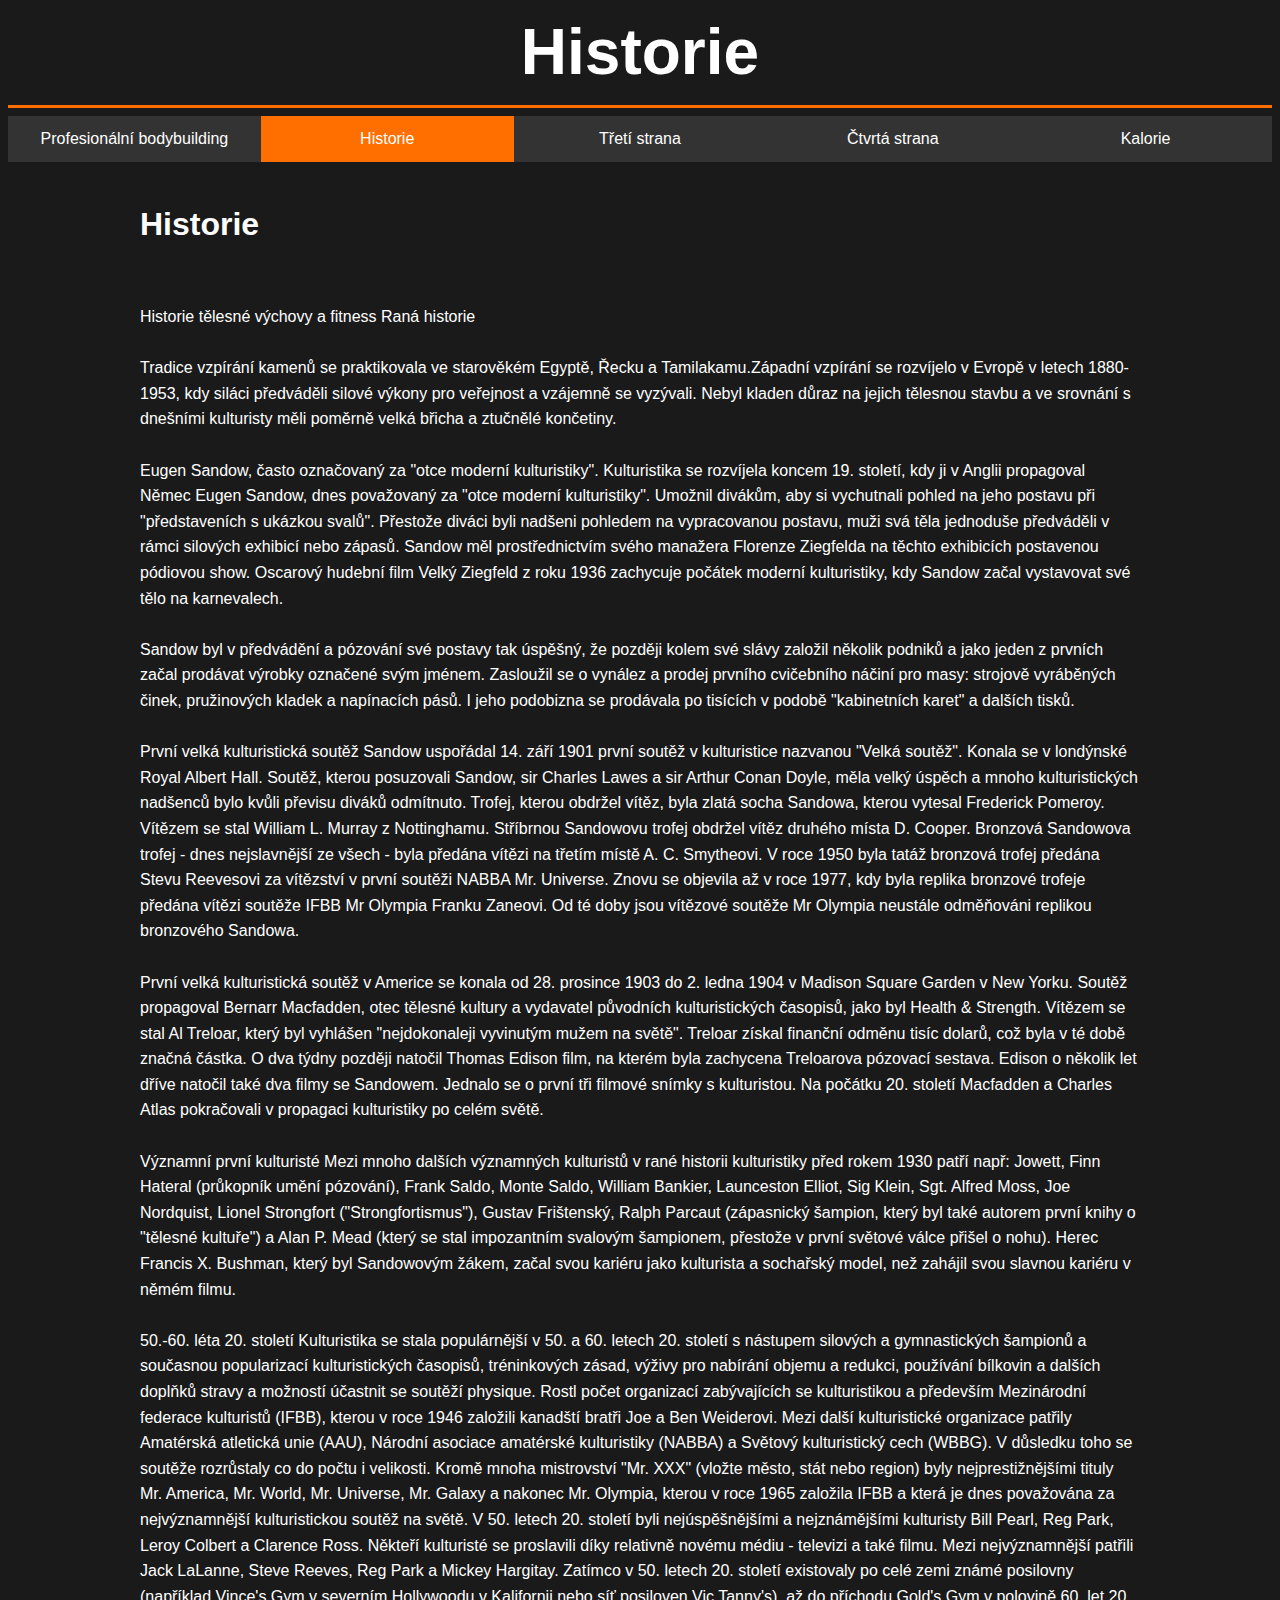
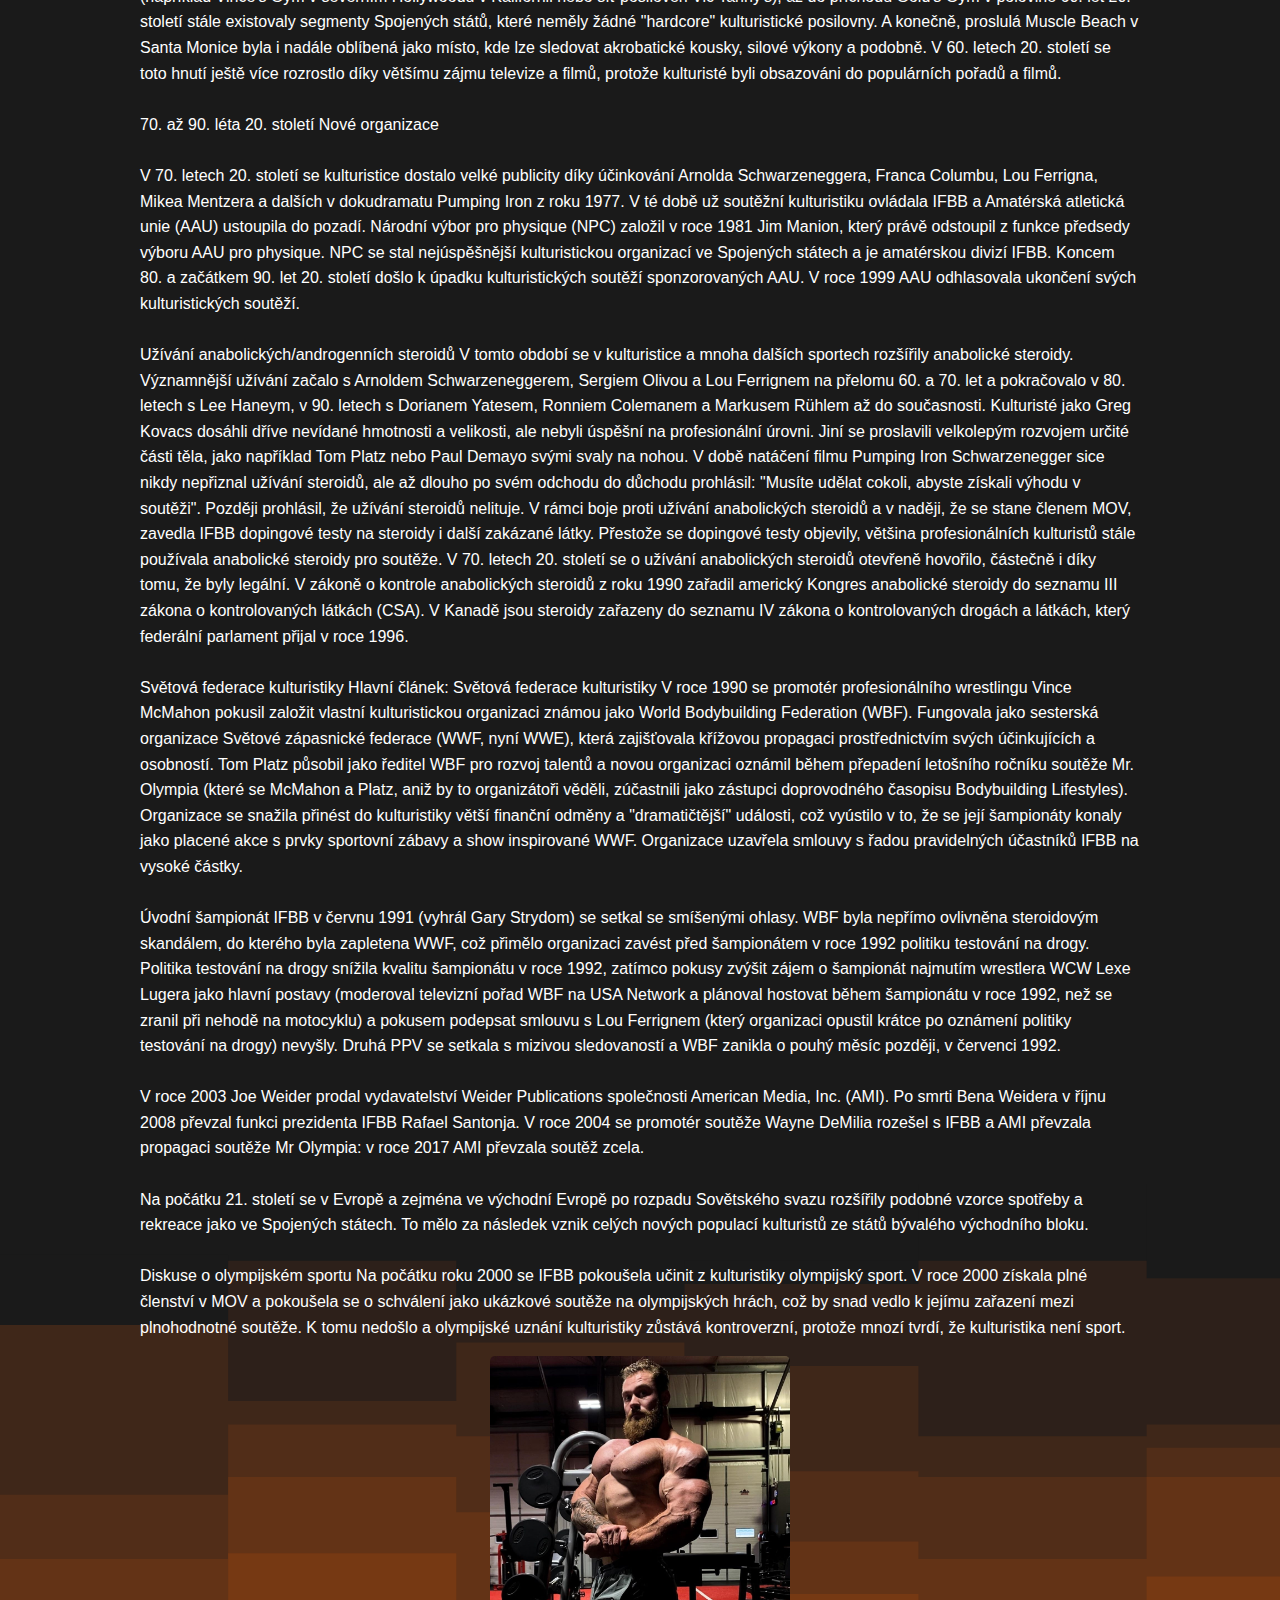
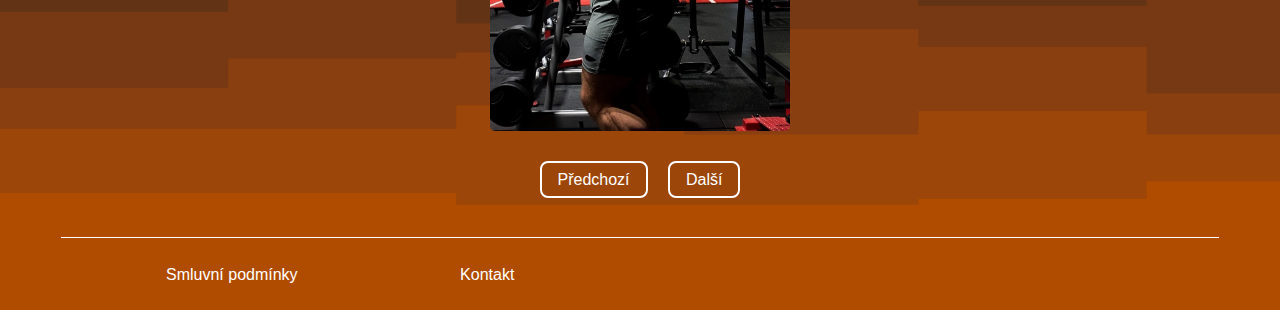
==== pROJEKT/2strana.html @ 356ba3b7 "init" ====
<!DOCTYPE html>
<html lang="en">
<head>
    <meta charset="UTF-8">
    <meta name="viewport" content="width=device-width, initial-scale=1.0">
    <meta http-equiv="X-UA-Compatible" content="ie=edge">
    <link rel="stylesheet" href="css1.css" type="text/css">
    <link rel="stylesheet" href="css.css" type="text/css">
    <link rel="icon" type="image/x-icon" href="logo.jpg">
    <title>Historie bodybuildingu</title>
</head>
<body class="body">
        <button onclick="topFunction()" id="myBtn" title="Go to top">↑</button>
    <p class="nadpis">Historie</p>
    <hr class="cara">
    <ul class="menuCS">
        <li><a href="hlavn_strana.html">Profesionální bodybuilding</a></li>
        <li><a class="active" href="2strana.html" >Historie</a></li>
        <li><a href="3strana.html" >Třetí strana</a></li>
        <li><a href="4strana.html" >Čtvrtá strana</a></li>
        <li><a href="5strana.html" >Kalorie</a></li>
    </ul>
    <div class="menu">
        <div class="text">
            <h1>Historie</h1>
        </div>
    </div>
<div class="text">
    
    Historie tělesné výchovy a fitness
    Raná historie
    <br><br>
    Tradice vzpírání kamenů se praktikovala ve starověkém Egyptě, Řecku a Tamilakamu.Západní vzpírání se rozvíjelo v Evropě v letech 1880-1953, kdy siláci předváděli silové výkony pro veřejnost a vzájemně se vyzývali. Nebyl kladen důraz na jejich tělesnou stavbu a ve srovnání s dnešními kulturisty měli poměrně velká břicha a ztučnělé končetiny.
    <br><br>
    Eugen Sandow, často označovaný za "otce moderní kulturistiky".
    Kulturistika se rozvíjela koncem 19. století, kdy ji v Anglii propagoval Němec Eugen Sandow, dnes považovaný za "otce moderní kulturistiky". Umožnil divákům, aby si vychutnali pohled na jeho postavu při "představeních s ukázkou svalů". Přestože diváci byli nadšeni pohledem na vypracovanou postavu, muži svá těla jednoduše předváděli v rámci silových exhibicí nebo zápasů. Sandow měl prostřednictvím svého manažera Florenze Ziegfelda na těchto exhibicích postavenou pódiovou show. Oscarový hudební film Velký Ziegfeld z roku 1936 zachycuje počátek moderní kulturistiky, kdy Sandow začal vystavovat své tělo na karnevalech.
    <br><br>
    Sandow byl v předvádění a pózování své postavy tak úspěšný, že později kolem své slávy založil několik podniků a jako jeden z prvních začal prodávat výrobky označené svým jménem. Zasloužil se o vynález a prodej prvního cvičebního náčiní pro masy: strojově vyráběných činek, pružinových kladek a napínacích pásů. I jeho podobizna se prodávala po tisících v podobě "kabinetních karet" a dalších tisků.
    <br><br>
    První velká kulturistická soutěž
    Sandow uspořádal 14. září 1901 první soutěž v kulturistice nazvanou "Velká soutěž". Konala se v londýnské Royal Albert Hall. Soutěž, kterou posuzovali Sandow, sir Charles Lawes a sir Arthur Conan Doyle, měla velký úspěch a mnoho kulturistických nadšenců bylo kvůli převisu diváků odmítnuto. Trofej, kterou obdržel vítěz, byla zlatá socha Sandowa, kterou vytesal Frederick Pomeroy. Vítězem se stal William L. Murray z Nottinghamu. Stříbrnou Sandowovu trofej obdržel vítěz druhého místa D. Cooper. Bronzová Sandowova trofej - dnes nejslavnější ze všech - byla předána vítězi na třetím místě A. C. Smytheovi. V roce 1950 byla tatáž bronzová trofej předána Stevu Reevesovi za vítězství v první soutěži NABBA Mr. Universe. Znovu se objevila až v roce 1977, kdy byla replika bronzové trofeje předána vítězi soutěže IFBB Mr Olympia Franku Zaneovi. Od té doby jsou vítězové soutěže Mr Olympia neustále odměňováni replikou bronzového Sandowa.
    <br><br>
    První velká kulturistická soutěž v Americe se konala od 28. prosince 1903 do 2. ledna 1904 v Madison Square Garden v New Yorku. Soutěž propagoval Bernarr Macfadden, otec tělesné kultury a vydavatel původních kulturistických časopisů, jako byl Health & Strength. Vítězem se stal Al Treloar, který byl vyhlášen "nejdokonaleji vyvinutým mužem na světě". Treloar získal finanční odměnu tisíc dolarů, což byla v té době značná částka. O dva týdny později natočil Thomas Edison film, na kterém byla zachycena Treloarova pózovací sestava. Edison o několik let dříve natočil také dva filmy se Sandowem. Jednalo se o první tři filmové snímky s kulturistou. Na počátku 20. století Macfadden a Charles Atlas pokračovali v propagaci kulturistiky po celém světě.
    <br><br>
    Významní první kulturisté
    Mezi mnoho dalších významných kulturistů v rané historii kulturistiky před rokem 1930 patří např: Jowett, Finn Hateral (průkopník umění pózování), Frank Saldo, Monte Saldo, William Bankier, Launceston Elliot, Sig Klein, Sgt. Alfred Moss, Joe Nordquist, Lionel Strongfort ("Strongfortismus"), Gustav Frištenský, Ralph Parcaut (zápasnický šampion, který byl také autorem první knihy o "tělesné kultuře") a Alan P. Mead (který se stal impozantním svalovým šampionem, přestože v první světové válce přišel o nohu). Herec Francis X. Bushman, který byl Sandowovým žákem, začal svou kariéru jako kulturista a sochařský model, než zahájil svou slavnou kariéru v němém filmu.
    <br><br>
    50.-60. léta 20. století
    Kulturistika se stala populárnější v 50. a 60. letech 20. století s nástupem silových a gymnastických šampionů a současnou popularizací kulturistických časopisů, tréninkových zásad, výživy pro nabírání objemu a redukci, používání bílkovin a dalších doplňků stravy a možností účastnit se soutěží physique. Rostl počet organizací zabývajících se kulturistikou a především Mezinárodní federace kulturistů (IFBB), kterou v roce 1946 založili kanadští bratři Joe a Ben Weiderovi. Mezi další kulturistické organizace patřily Amatérská atletická unie (AAU), Národní asociace amatérské kulturistiky (NABBA) a Světový kulturistický cech (WBBG). V důsledku toho se soutěže rozrůstaly co do počtu i velikosti. Kromě mnoha mistrovství "Mr. XXX" (vložte město, stát nebo region) byly nejprestižnějšími tituly Mr. America, Mr. World, Mr. Universe, Mr. Galaxy a nakonec Mr. Olympia, kterou v roce 1965 založila IFBB a která je dnes považována za nejvýznamnější kulturistickou soutěž na světě.
    V 50. letech 20. století byli nejúspěšnějšími a nejznámějšími kulturisty Bill Pearl, Reg Park, Leroy Colbert a Clarence Ross. Někteří kulturisté se proslavili díky relativně novému médiu - televizi a také filmu. Mezi nejvýznamnější patřili Jack LaLanne, Steve Reeves, Reg Park a Mickey Hargitay. Zatímco v 50. letech 20. století existovaly po celé zemi známé posilovny (například Vince's Gym v severním Hollywoodu v Kalifornii nebo síť posiloven Vic Tanny's), až do příchodu Gold's Gym v polovině 60. let 20. století stále existovaly segmenty Spojených států, které neměly žádné "hardcore" kulturistické posilovny. A konečně, proslulá Muscle Beach v Santa Monice byla i nadále oblíbená jako místo, kde lze sledovat akrobatické kousky, silové výkony a podobně. V 60. letech 20. století se toto hnutí ještě více rozrostlo díky většímu zájmu televize a filmů, protože kulturisté byli obsazováni do populárních pořadů a filmů.
    <br><br>
    70. až 90. léta 20. století
    Nové organizace
    <br><br>
    V 70. letech 20. století se kulturistice dostalo velké publicity díky účinkování Arnolda Schwarzeneggera, Franca Columbu, Lou Ferrigna, Mikea Mentzera a dalších v dokudramatu Pumping Iron z roku 1977. V té době už soutěžní kulturistiku ovládala IFBB a Amatérská atletická unie (AAU) ustoupila do pozadí. Národní výbor pro physique (NPC) založil v roce 1981 Jim Manion, který právě odstoupil z funkce předsedy výboru AAU pro physique. NPC se stal nejúspěšnější kulturistickou organizací ve Spojených státech a je amatérskou divizí IFBB. Koncem 80. a začátkem 90. let 20. století došlo k úpadku kulturistických soutěží sponzorovaných AAU. V roce 1999 AAU odhlasovala ukončení svých kulturistických soutěží.
    <br><br>
    Užívání anabolických/androgenních steroidů
    V tomto období se v kulturistice a mnoha dalších sportech rozšířily anabolické steroidy. Významnější užívání začalo s Arnoldem Schwarzeneggerem, Sergiem Olivou a Lou Ferrignem na přelomu 60. a 70. let a pokračovalo v 80. letech s Lee Haneym, v 90. letech s Dorianem Yatesem, Ronniem Colemanem a Markusem Rühlem až do současnosti. Kulturisté jako Greg Kovacs dosáhli dříve nevídané hmotnosti a velikosti, ale nebyli úspěšní na profesionální úrovni. Jiní se proslavili velkolepým rozvojem určité části těla, jako například Tom Platz nebo Paul Demayo svými svaly na nohou. V době natáčení filmu Pumping Iron Schwarzenegger sice nikdy nepřiznal užívání steroidů, ale až dlouho po svém odchodu do důchodu prohlásil: "Musíte udělat cokoli, abyste získali výhodu v soutěži". Později prohlásil, že užívání steroidů nelituje.
    V rámci boje proti užívání anabolických steroidů a v naději, že se stane členem MOV, zavedla IFBB dopingové testy na steroidy i další zakázané látky. Přestože se dopingové testy objevily, většina profesionálních kulturistů stále používala anabolické steroidy pro soutěže. V 70. letech 20. století se o užívání anabolických steroidů otevřeně hovořilo, částečně i díky tomu, že byly legální. V zákoně o kontrole anabolických steroidů z roku 1990 zařadil americký Kongres anabolické steroidy do seznamu III zákona o kontrolovaných látkách (CSA). V Kanadě jsou steroidy zařazeny do seznamu IV zákona o kontrolovaných drogách a látkách, který federální parlament přijal v roce 1996.
    <br><br>
    Světová federace kulturistiky
    Hlavní článek: Světová federace kulturistiky
    V roce 1990 se promotér profesionálního wrestlingu Vince McMahon pokusil založit vlastní kulturistickou organizaci známou jako World Bodybuilding Federation (WBF). Fungovala jako sesterská organizace Světové zápasnické federace (WWF, nyní WWE), která zajišťovala křížovou propagaci prostřednictvím svých účinkujících a osobností. Tom Platz působil jako ředitel WBF pro rozvoj talentů a novou organizaci oznámil během přepadení letošního ročníku soutěže Mr. Olympia (které se McMahon a Platz, aniž by to organizátoři věděli, zúčastnili jako zástupci doprovodného časopisu Bodybuilding Lifestyles). Organizace se snažila přinést do kulturistiky větší finanční odměny a "dramatičtější" události, což vyústilo v to, že se její šampionáty konaly jako placené akce s prvky sportovní zábavy a show inspirované WWF. Organizace uzavřela smlouvy s řadou pravidelných účastníků IFBB na vysoké částky.
    <br><br>
    Úvodní šampionát IFBB v červnu 1991 (vyhrál Gary Strydom) se setkal se smíšenými ohlasy. WBF byla nepřímo ovlivněna steroidovým skandálem, do kterého byla zapletena WWF, což přimělo organizaci zavést před šampionátem v roce 1992 politiku testování na drogy. Politika testování na drogy snížila kvalitu šampionátu v roce 1992, zatímco pokusy zvýšit zájem o šampionát najmutím wrestlera WCW Lexe Lugera jako hlavní postavy (moderoval televizní pořad WBF na USA Network a plánoval hostovat během šampionátu v roce 1992, než se zranil při nehodě na motocyklu) a pokusem podepsat smlouvu s Lou Ferrignem (který organizaci opustil krátce po oznámení politiky testování na drogy) nevyšly. Druhá PPV se setkala s mizivou sledovaností a WBF zanikla o pouhý měsíc později, v červenci 1992.
    <br><br>
    V roce 2003 Joe Weider prodal vydavatelství Weider Publications společnosti American Media, Inc. (AMI). Po smrti Bena Weidera v říjnu 2008 převzal funkci prezidenta IFBB Rafael Santonja. V roce 2004 se promotér soutěže Wayne DeMilia rozešel s IFBB a AMI převzala propagaci soutěže Mr Olympia: v roce 2017 AMI převzala soutěž zcela.
    <br><br>
    Na počátku 21. století se v Evropě a zejména ve východní Evropě po rozpadu Sovětského svazu rozšířily podobné vzorce spotřeby a rekreace jako ve Spojených státech. To mělo za následek vznik celých nových populací kulturistů ze států bývalého východního bloku.
    <br><br>
    Diskuse o olympijském sportu
    Na počátku roku 2000 se IFBB pokoušela učinit z kulturistiky olympijský sport. V roce 2000 získala plné členství v MOV a pokoušela se o schválení jako ukázkové soutěže na olympijských hrách, což by snad vedlo k jejímu zařazení mezi plnohodnotné soutěže. K tomu nedošlo a olympijské uznání kulturistiky zůstává kontroverzní, protože mnozí tvrdí, že kulturistika není sport.
</div>
<img id="myImg" src="cbum.jpg" style="width:100%;max-width:300px">
    
    <div id="myModal" class="modal">
        <span class="close">&times;</span>
        <div id="caption">Chris Bumstead</div>
        <img class="modal-content" id="myImg" src="cbum.jpg">
        
        
    </div>
    <script src="cbum.js"></script>
    <div class="PN">
        <a href="hlavn_strana.html">Předchozí</a>
        <a href="3strana.html">Další</a>
    </div>
    <hr class="caraZapati">
    <a class="SPHref" href="smluvni_podminky.html">Smluvní podmínky</a>
    <a class="SPHref" href="kontakt.html">Kontakt</a><br><br>
    <script src="project.js"></script>
    <script src="button.js"></script>
</body>
</html>
---- pROJEKT/css1.css ----
body {
  
  grid-template-columns: 1fr 1fr 1fr 1fr 1fr 1fr;
    font-family: Arial, sans-serif;
  }
  
  
  *::-webkit-scrollbar{
    width: 8px;
    scrollbar-width: thin;
    scrollbar-color:  rgb(161, 97, 0) rgb(161, 97, 0);
    margin-top: 2px;
    margin-bottom: 2px;
    background-color: #333;
  }
    
  *::-webkit-scrollbar-track
  {
    border-radius: 10px;
    background-color:  rgb(161, 97, 0);
    border: 9px solid rgb(77, 77, 77);
    margin-top: 2px;
    margin-bottom: 2px;
  }
    
  *::-webkit-scrollbar-track:hover{
    background-color: #ff6f00;
    margin-top: 2px;
    margin-bottom: 2px;
  }
    
  *::-webkit-scrollbar-thumb{
    border-radius: 10px;
    background-color:  rgb(161, 97, 0);
    margin-top: 2px;
    margin-bottom: 2px;
  }
    
  *::-webkit-scrollbar-thumb:hover{
    background-color: #ff6f00;
    margin-top: 2px;
    margin-bottom: 2px;
  }
    
  *::-webkit-scrollbar-thumb:active{
    background-color: #ffffff;
    margin-top: 2px;
    margin-bottom: 2px;
  }
    

    

  body {
    background-image: url(poly.svg) no-repeat;
    color: white;
  }

  ul.menuCS{
    margin-top: 0px;
    margin-bottom: 0px;
    position: sticky;
    top: 3px;
  }

  h1, h2, h3, h4, h5, h6 {
    
    color: #fff;
  }
  

  a {
    color: #fff;
    text-decoration: none;
  }
  
  a:hover {
    color: #ff6f00;
    
  }
  
  ul {
    list-style-type: none;
    margin: 0;
    padding: 0;
    overflow: hidden;
    background-color: #333;
    height: 10%;
  }

  nav{
    justify-content: center;
    align-items: center;
  }
  
  li {
    float: left;
    width: 20%;
    
  }
  
  li a {
    display: block;
    color: #fff;
    text-align: center;
    padding: 14px 16px;
    text-decoration: none;
    
  }
  
  li a.active {
    background-color: #ff6f00;
    color: white;
  }
  
  li a:hover:not(.active) {
    background-color: #555;
  }
  
 
  .nadpis {
    font-size: 4rem;
    font-weight: bold;
    text-align: center;
    margin: 15px 15px 15px 15px;
  }
  
  .caraRes{
    border: none;
    border-top: 3px solid #ff6f00;
    margin-top: 1rem;
  }

  .cara {
    border: none;
    border-top: 3px solid #ff6f00;
    margin-top: 1rem;
    position: sticky;
    top: 0px;
  }


  .caraZapati
  {
    border: none;
    padding: 10px;
    margin-top: 3rem;
    width: 90%;
    border-top: 1px solid #fff;
  }
  
  .text {
    max-width: 1000px;
    margin: auto;
    padding: 1rem;
    line-height: 1.6;
  }
  
  
  img {
    display: block;
    margin: auto;
    max-width: 100%;
    cursor: pointer;
    width: 200px;
  }
  
  
  .PN {
    text-align: center;
    margin-top: 2.5rem;
  }
  
  .PN a {
    color: #fff;
    text-align: center;
    padding: 0.5rem 1rem;
    border: 2px solid #fff;
    margin: 0.5rem;
    border-radius: 0.5rem;
  }
  
  .PN a:hover {
    background-color: #ff6f00;
    border-color: #ff6f00;
  }

  

.SP{
  text-align: right;
  margin: 20px 20px 20px 20px ;
}

.SPHref{
  margin-left: 12.5%;
  margin-top: 20px;
  margin-bottom: 30px;
  

}

.SPHref:hover{
  color: #333;
  padding: 5px;
  background: white;
  border-radius: 5px;
}

.mapa{
  border-radius: 7px ;
  background-color: #fff;
  margin-top: 30px;
  width: 85%;
  height: 50%;
  max-height: 800px;
  min-height: 500px;
}

.divMapa{
  
  text-align: center;
}

.kontakty{
  margin-left: 7.5%;
}
.profil{
  margin-left: 0%;
  margin-top: 0px;
  width: 20%;
  height: auto;
  max-width: 100px;
  margin-bottom: 10px;
  border-radius: 50%;
}


p {
  margin: 0;
  padding: 0;
  font-size: 1.2rem;
}

input[type="text"] {
  width: 20%;
  padding: 0.5rem;
  margin-bottom: 1rem;
  border: 1px solid #ccc;
  border-radius: 0.25rem;
  box-sizing: border-box;
}

button {
  background-color: #ff6f00;
  color: white;
  border: none;
  padding: 0.5rem 1rem;
  border-radius: 0.25rem;
  cursor: pointer;
}

button:hover {
  background-color: #ff5c00;
}

.arrowDiv{
  margin-left: 25px;
}

.calorieTab{width: 30%;
border: 2px;
border-color: solid white;

}

td{border: solid white 1px; }


@media screen and (max-width: 900px)
{
ul.menuCS li.right,

ul.menuCS li {
  float: none;
}

ul.menuCS{
  position: static;
}

li{
  width: 100%;
}

.nadpis{
  max-width: 100%;
  font-size: 200%;
  text-align: center;
  margin: 5px 5px 5px 5px;
  padding-top: 10px;
}

.cara{
  position: static;
}

.caraRes

.text{
  width: auto; 
  text-align: justify;
}

.mapa{
  width: 90%; 
  align-content: center; 
  margin: 5px 5px 5px 5; 
  height: 300px; 
  margin-top:5px; 
  margin-left: 5px; 
  margin-bottom: 5px; 
  padding-right: 5px; 
  max-width: 900; 
  max-height: 40%;
}

.profil{
  min-width: 50px; 
  height: auto;
}

input[type="text"]{
  width: 80%;
}

.calorieTab{
  width: 50%;
}

}


.body{background-image: url(poly.svg) ;
 background-repeat: no-repeat; 
 background-size: cover;}

  .arrow {
      
  border: solid #ff6f00;
  border-width: 0 3px 3px 0;
  display: inline-block;
  padding: 3px;}
  
  .left {
    transform: rotate(135deg);
    -webkit-transform: rotate(135deg);}

#myBtn {
  display: none;
  position: fixed;
  bottom: 20px;
  right: 30px;
  z-index: 99;
  font-size: 20px;
  border: none;
  outline: none;
  background-color: solid #ff6f00;
  color: white;
  cursor: pointer;
  padding: 15px;
  border-radius: 8px;
}

#myBtn:hover {
  background-color: #555;
}
---- pROJEKT/css.css ----
#myImg {
    
    border-radius: 5px;
    cursor: pointer;
    transition: 0.3s;
  }
  
  #myImg:hover {opacity: 0.7;}
  

  .modal {
    display: none;
    position: fixed; 
    padding-top: 100px; 
    left: 0;
    top: 0;
    width: 100%; 
    height: 100%; 
    overflow: auto; 
    background-color: rgb(0,0,0); 
    background-color: rgba(0,0,0,0.9); 
    max-height: 90%;
  }
  
  
  .modal-content {
    margin: auto;
    display: block;
    width: 80%;
    max-width: 700px;
    max-height: 90%;
  }
  
  
  #caption {
    margin: auto;
    display: block;
    width: 80%;
    max-width: 700px;
    text-align: center;
    color: #ccc;
    padding: 10px 0;
    height: 150px;
  }
  

  .modal-content, #caption {
    animation-name: zoom;
    animation-duration: 0.6s;
  }
  
  @keyframes zoom {
    from {transform:scale(0)}
    to {transform:scale(1)}
  }
  

  .close {
    position: absolute;
    top: 15px;
    right: 35px;
    color: #f1f1f1;
    font-size: 40px;
    font-weight: bold;
    transition: 0.3s;
  }
  
  .close:hover,
  .close:focus {
    color: #bbb;
    text-decoration: none;
    cursor: pointer;
  }
  

  @media only screen and (max-width: 700px){
    .modal-content {
      width: 100%;
    }
  }
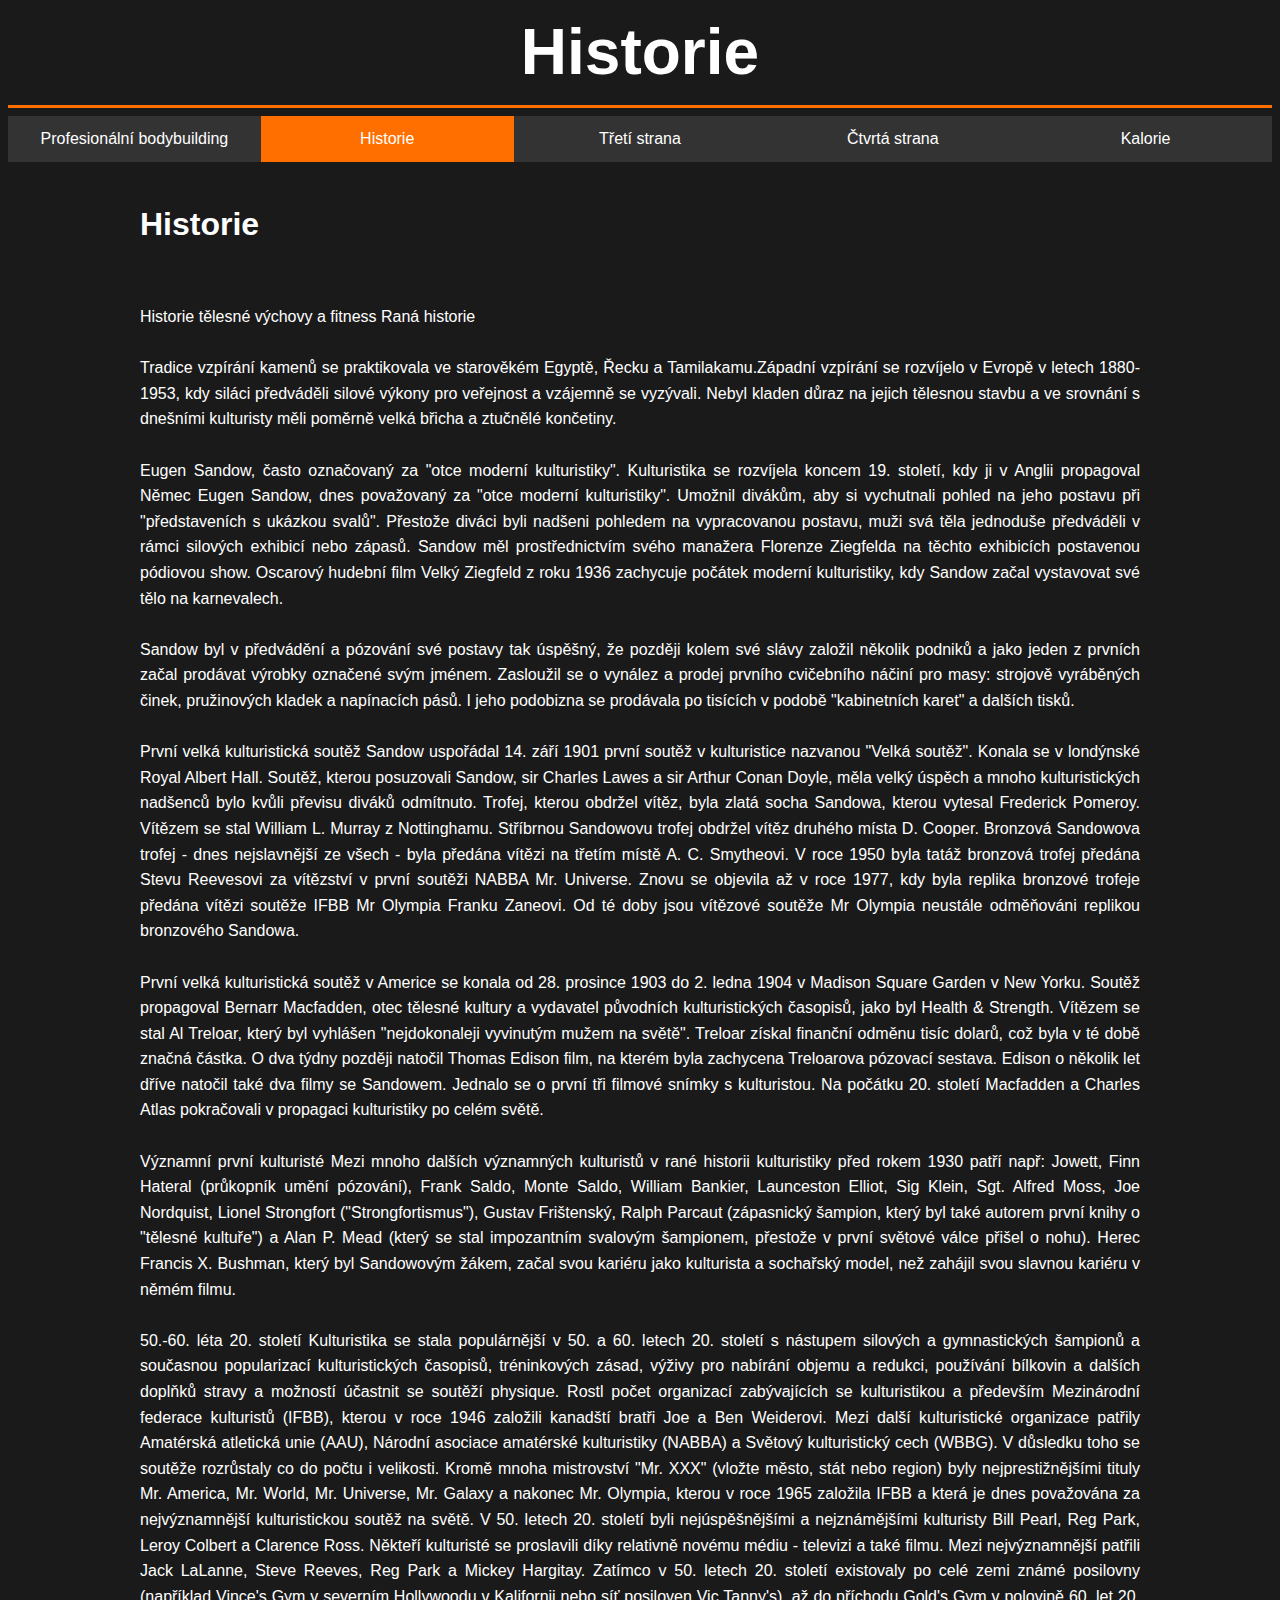
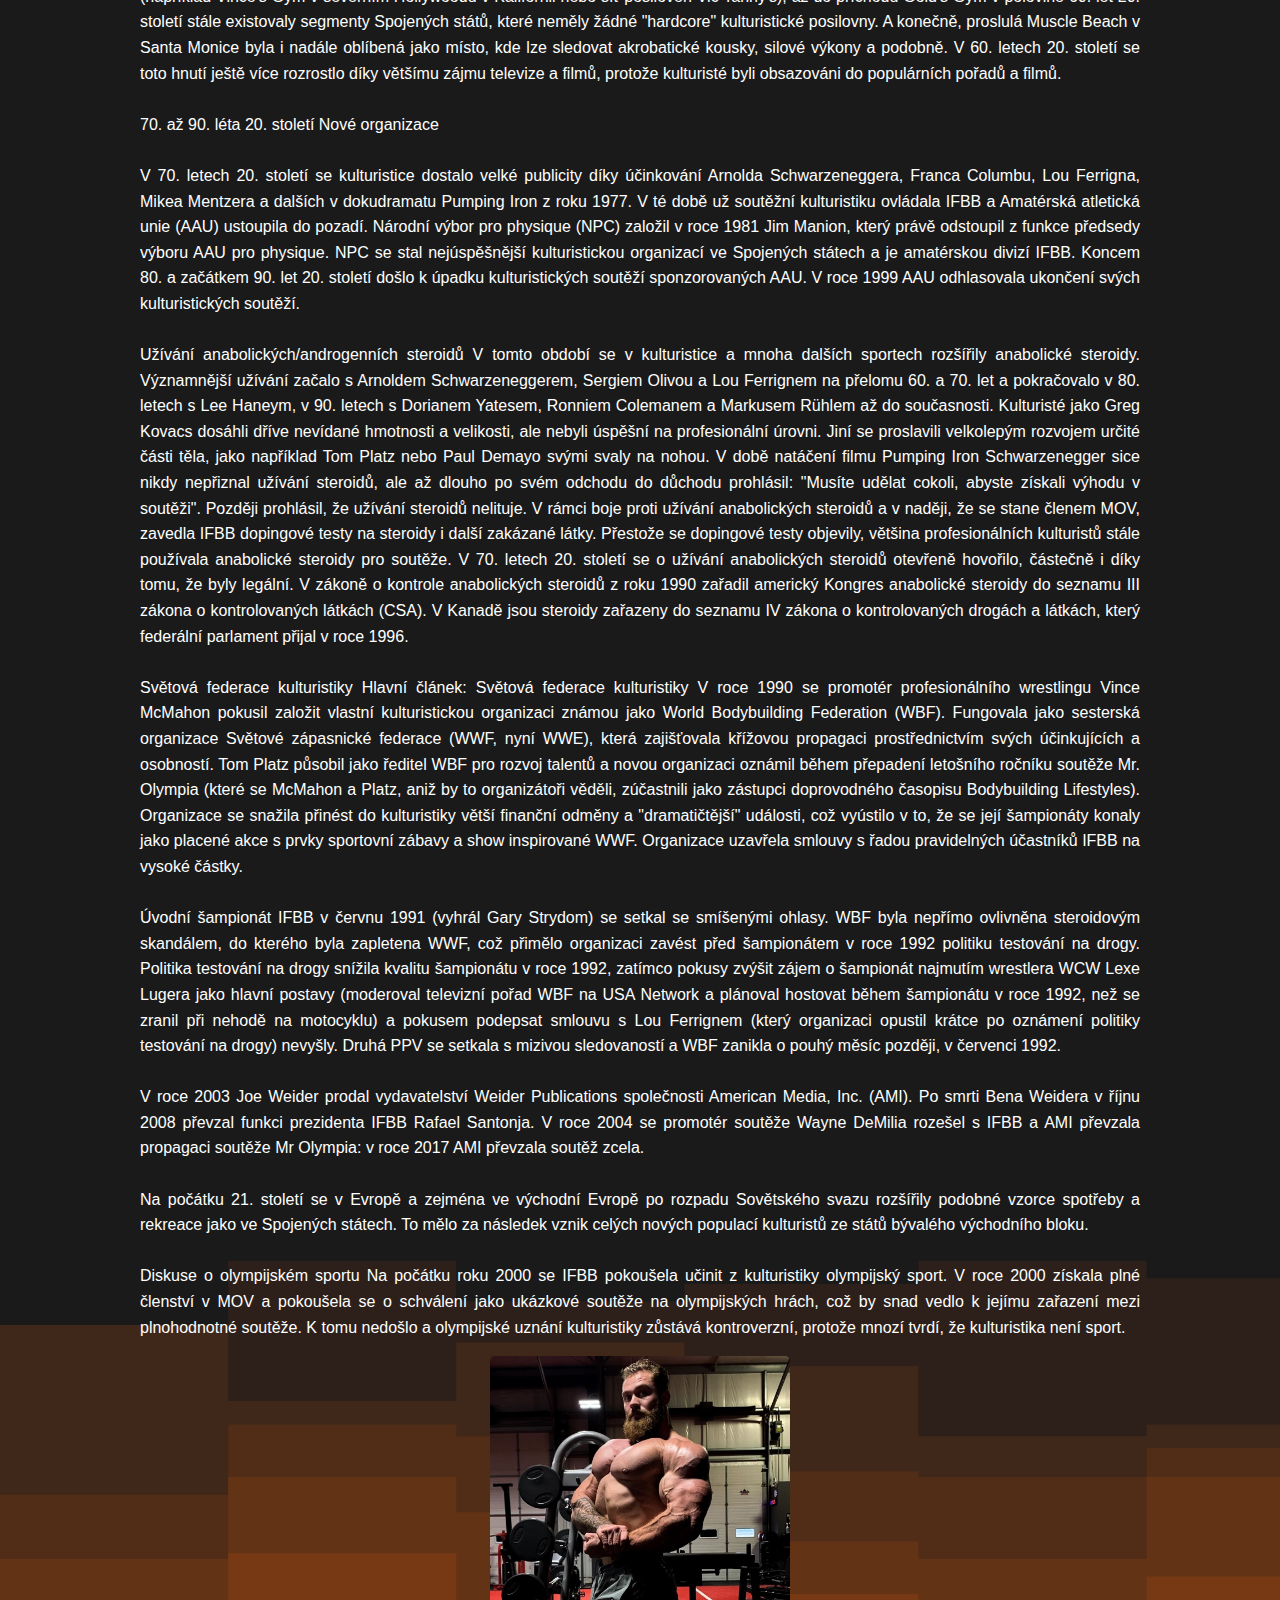
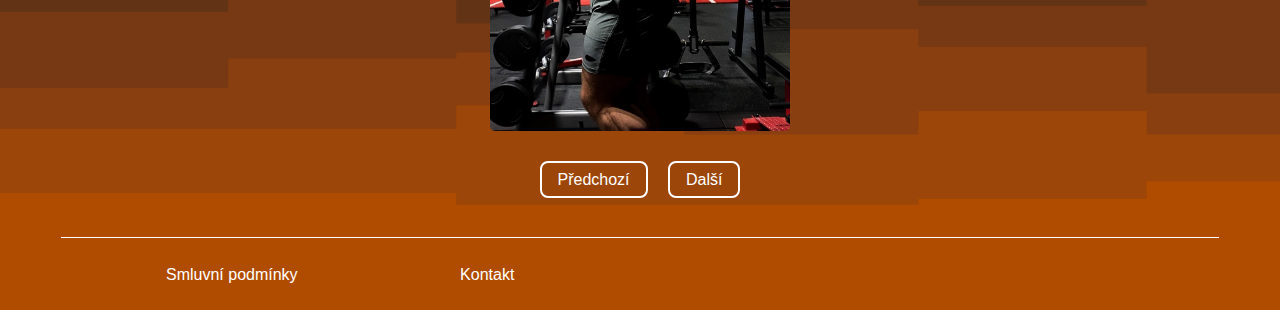
==== commit 3584e139: "úprava kódu" ====
--- a/pROJEKT/2strana.html
+++ b/pROJEKT/2strana.html
@@ -1,94 +1,220 @@
 <!DOCTYPE html>
 <html lang="en">
-<head>
-    <meta charset="UTF-8">
-    <meta name="viewport" content="width=device-width, initial-scale=1.0">
-    <meta http-equiv="X-UA-Compatible" content="ie=edge">
-    <link rel="stylesheet" href="css1.css" type="text/css">
-    <link rel="stylesheet" href="css.css" type="text/css">
-    <link rel="icon" type="image/x-icon" href="logo.jpg">
+  <head>
+    <meta charset="UTF-8" />
+    <meta name="viewport" content="width=device-width, initial-scale=1.0" />
+    <meta http-equiv="X-UA-Compatible" content="ie=edge" />
+    <link rel="stylesheet" href="css1.css" type="text/css" />
+    <link rel="stylesheet" href="css.css" type="text/css" />
+    <link rel="icon" type="image/x-icon" href="logo.jpg" />
     <title>Historie bodybuildingu</title>
-</head>
-<body class="body">
-        <button onclick="topFunction()" id="myBtn" title="Go to top">↑</button>
+  </head>
+  <body class="body">
+    <button onclick="topFunction()" id="myBtn" title="Go to top">↑</button>
     <p class="nadpis">Historie</p>
-    <hr class="cara">
+    <hr class="cara" />
     <ul class="menuCS">
-        <li><a href="hlavn_strana.html">Profesionální bodybuilding</a></li>
-        <li><a class="active" href="2strana.html" >Historie</a></li>
-        <li><a href="3strana.html" >Třetí strana</a></li>
-        <li><a href="4strana.html" >Čtvrtá strana</a></li>
-        <li><a href="5strana.html" >Kalorie</a></li>
+      <li><a href="hlavn_strana.html">Profesionální bodybuilding</a></li>
+      <li><a class="active" href="2strana.html">Historie</a></li>
+      <li><a href="3strana.html">Třetí strana</a></li>
+      <li><a href="4strana.html">Čtvrtá strana</a></li>
+      <li><a href="5strana.html">Kalorie</a></li>
     </ul>
     <div class="menu">
-        <div class="text">
-            <h1>Historie</h1>
-        </div>
-    </div>
-<div class="text">
-    
-    Historie tělesné výchovy a fitness
-    Raná historie
-    <br><br>
-    Tradice vzpírání kamenů se praktikovala ve starověkém Egyptě, Řecku a Tamilakamu.Západní vzpírání se rozvíjelo v Evropě v letech 1880-1953, kdy siláci předváděli silové výkony pro veřejnost a vzájemně se vyzývali. Nebyl kladen důraz na jejich tělesnou stavbu a ve srovnání s dnešními kulturisty měli poměrně velká břicha a ztučnělé končetiny.
-    <br><br>
-    Eugen Sandow, často označovaný za "otce moderní kulturistiky".
-    Kulturistika se rozvíjela koncem 19. století, kdy ji v Anglii propagoval Němec Eugen Sandow, dnes považovaný za "otce moderní kulturistiky". Umožnil divákům, aby si vychutnali pohled na jeho postavu při "představeních s ukázkou svalů". Přestože diváci byli nadšeni pohledem na vypracovanou postavu, muži svá těla jednoduše předváděli v rámci silových exhibicí nebo zápasů. Sandow měl prostřednictvím svého manažera Florenze Ziegfelda na těchto exhibicích postavenou pódiovou show. Oscarový hudební film Velký Ziegfeld z roku 1936 zachycuje počátek moderní kulturistiky, kdy Sandow začal vystavovat své tělo na karnevalech.
-    <br><br>
-    Sandow byl v předvádění a pózování své postavy tak úspěšný, že později kolem své slávy založil několik podniků a jako jeden z prvních začal prodávat výrobky označené svým jménem. Zasloužil se o vynález a prodej prvního cvičebního náčiní pro masy: strojově vyráběných činek, pružinových kladek a napínacích pásů. I jeho podobizna se prodávala po tisících v podobě "kabinetních karet" a dalších tisků.
-    <br><br>
-    První velká kulturistická soutěž
-    Sandow uspořádal 14. září 1901 první soutěž v kulturistice nazvanou "Velká soutěž". Konala se v londýnské Royal Albert Hall. Soutěž, kterou posuzovali Sandow, sir Charles Lawes a sir Arthur Conan Doyle, měla velký úspěch a mnoho kulturistických nadšenců bylo kvůli převisu diváků odmítnuto. Trofej, kterou obdržel vítěz, byla zlatá socha Sandowa, kterou vytesal Frederick Pomeroy. Vítězem se stal William L. Murray z Nottinghamu. Stříbrnou Sandowovu trofej obdržel vítěz druhého místa D. Cooper. Bronzová Sandowova trofej - dnes nejslavnější ze všech - byla předána vítězi na třetím místě A. C. Smytheovi. V roce 1950 byla tatáž bronzová trofej předána Stevu Reevesovi za vítězství v první soutěži NABBA Mr. Universe. Znovu se objevila až v roce 1977, kdy byla replika bronzové trofeje předána vítězi soutěže IFBB Mr Olympia Franku Zaneovi. Od té doby jsou vítězové soutěže Mr Olympia neustále odměňováni replikou bronzového Sandowa.
-    <br><br>
-    První velká kulturistická soutěž v Americe se konala od 28. prosince 1903 do 2. ledna 1904 v Madison Square Garden v New Yorku. Soutěž propagoval Bernarr Macfadden, otec tělesné kultury a vydavatel původních kulturistických časopisů, jako byl Health & Strength. Vítězem se stal Al Treloar, který byl vyhlášen "nejdokonaleji vyvinutým mužem na světě". Treloar získal finanční odměnu tisíc dolarů, což byla v té době značná částka. O dva týdny později natočil Thomas Edison film, na kterém byla zachycena Treloarova pózovací sestava. Edison o několik let dříve natočil také dva filmy se Sandowem. Jednalo se o první tři filmové snímky s kulturistou. Na počátku 20. století Macfadden a Charles Atlas pokračovali v propagaci kulturistiky po celém světě.
-    <br><br>
-    Významní první kulturisté
-    Mezi mnoho dalších významných kulturistů v rané historii kulturistiky před rokem 1930 patří např: Jowett, Finn Hateral (průkopník umění pózování), Frank Saldo, Monte Saldo, William Bankier, Launceston Elliot, Sig Klein, Sgt. Alfred Moss, Joe Nordquist, Lionel Strongfort ("Strongfortismus"), Gustav Frištenský, Ralph Parcaut (zápasnický šampion, který byl také autorem první knihy o "tělesné kultuře") a Alan P. Mead (který se stal impozantním svalovým šampionem, přestože v první světové válce přišel o nohu). Herec Francis X. Bushman, který byl Sandowovým žákem, začal svou kariéru jako kulturista a sochařský model, než zahájil svou slavnou kariéru v němém filmu.
-    <br><br>
-    50.-60. léta 20. století
-    Kulturistika se stala populárnější v 50. a 60. letech 20. století s nástupem silových a gymnastických šampionů a současnou popularizací kulturistických časopisů, tréninkových zásad, výživy pro nabírání objemu a redukci, používání bílkovin a dalších doplňků stravy a možností účastnit se soutěží physique. Rostl počet organizací zabývajících se kulturistikou a především Mezinárodní federace kulturistů (IFBB), kterou v roce 1946 založili kanadští bratři Joe a Ben Weiderovi. Mezi další kulturistické organizace patřily Amatérská atletická unie (AAU), Národní asociace amatérské kulturistiky (NABBA) a Světový kulturistický cech (WBBG). V důsledku toho se soutěže rozrůstaly co do počtu i velikosti. Kromě mnoha mistrovství "Mr. XXX" (vložte město, stát nebo region) byly nejprestižnějšími tituly Mr. America, Mr. World, Mr. Universe, Mr. Galaxy a nakonec Mr. Olympia, kterou v roce 1965 založila IFBB a která je dnes považována za nejvýznamnější kulturistickou soutěž na světě.
-    V 50. letech 20. století byli nejúspěšnějšími a nejznámějšími kulturisty Bill Pearl, Reg Park, Leroy Colbert a Clarence Ross. Někteří kulturisté se proslavili díky relativně novému médiu - televizi a také filmu. Mezi nejvýznamnější patřili Jack LaLanne, Steve Reeves, Reg Park a Mickey Hargitay. Zatímco v 50. letech 20. století existovaly po celé zemi známé posilovny (například Vince's Gym v severním Hollywoodu v Kalifornii nebo síť posiloven Vic Tanny's), až do příchodu Gold's Gym v polovině 60. let 20. století stále existovaly segmenty Spojených států, které neměly žádné "hardcore" kulturistické posilovny. A konečně, proslulá Muscle Beach v Santa Monice byla i nadále oblíbená jako místo, kde lze sledovat akrobatické kousky, silové výkony a podobně. V 60. letech 20. století se toto hnutí ještě více rozrostlo díky většímu zájmu televize a filmů, protože kulturisté byli obsazováni do populárních pořadů a filmů.
-    <br><br>
-    70. až 90. léta 20. století
-    Nové organizace
-    <br><br>
-    V 70. letech 20. století se kulturistice dostalo velké publicity díky účinkování Arnolda Schwarzeneggera, Franca Columbu, Lou Ferrigna, Mikea Mentzera a dalších v dokudramatu Pumping Iron z roku 1977. V té době už soutěžní kulturistiku ovládala IFBB a Amatérská atletická unie (AAU) ustoupila do pozadí. Národní výbor pro physique (NPC) založil v roce 1981 Jim Manion, který právě odstoupil z funkce předsedy výboru AAU pro physique. NPC se stal nejúspěšnější kulturistickou organizací ve Spojených státech a je amatérskou divizí IFBB. Koncem 80. a začátkem 90. let 20. století došlo k úpadku kulturistických soutěží sponzorovaných AAU. V roce 1999 AAU odhlasovala ukončení svých kulturistických soutěží.
-    <br><br>
-    Užívání anabolických/androgenních steroidů
-    V tomto období se v kulturistice a mnoha dalších sportech rozšířily anabolické steroidy. Významnější užívání začalo s Arnoldem Schwarzeneggerem, Sergiem Olivou a Lou Ferrignem na přelomu 60. a 70. let a pokračovalo v 80. letech s Lee Haneym, v 90. letech s Dorianem Yatesem, Ronniem Colemanem a Markusem Rühlem až do současnosti. Kulturisté jako Greg Kovacs dosáhli dříve nevídané hmotnosti a velikosti, ale nebyli úspěšní na profesionální úrovni. Jiní se proslavili velkolepým rozvojem určité části těla, jako například Tom Platz nebo Paul Demayo svými svaly na nohou. V době natáčení filmu Pumping Iron Schwarzenegger sice nikdy nepřiznal užívání steroidů, ale až dlouho po svém odchodu do důchodu prohlásil: "Musíte udělat cokoli, abyste získali výhodu v soutěži". Později prohlásil, že užívání steroidů nelituje.
-    V rámci boje proti užívání anabolických steroidů a v naději, že se stane členem MOV, zavedla IFBB dopingové testy na steroidy i další zakázané látky. Přestože se dopingové testy objevily, většina profesionálních kulturistů stále používala anabolické steroidy pro soutěže. V 70. letech 20. století se o užívání anabolických steroidů otevřeně hovořilo, částečně i díky tomu, že byly legální. V zákoně o kontrole anabolických steroidů z roku 1990 zařadil americký Kongres anabolické steroidy do seznamu III zákona o kontrolovaných látkách (CSA). V Kanadě jsou steroidy zařazeny do seznamu IV zákona o kontrolovaných drogách a látkách, který federální parlament přijal v roce 1996.
-    <br><br>
-    Světová federace kulturistiky
-    Hlavní článek: Světová federace kulturistiky
-    V roce 1990 se promotér profesionálního wrestlingu Vince McMahon pokusil založit vlastní kulturistickou organizaci známou jako World Bodybuilding Federation (WBF). Fungovala jako sesterská organizace Světové zápasnické federace (WWF, nyní WWE), která zajišťovala křížovou propagaci prostřednictvím svých účinkujících a osobností. Tom Platz působil jako ředitel WBF pro rozvoj talentů a novou organizaci oznámil během přepadení letošního ročníku soutěže Mr. Olympia (které se McMahon a Platz, aniž by to organizátoři věděli, zúčastnili jako zástupci doprovodného časopisu Bodybuilding Lifestyles). Organizace se snažila přinést do kulturistiky větší finanční odměny a "dramatičtější" události, což vyústilo v to, že se její šampionáty konaly jako placené akce s prvky sportovní zábavy a show inspirované WWF. Organizace uzavřela smlouvy s řadou pravidelných účastníků IFBB na vysoké částky.
-    <br><br>
-    Úvodní šampionát IFBB v červnu 1991 (vyhrál Gary Strydom) se setkal se smíšenými ohlasy. WBF byla nepřímo ovlivněna steroidovým skandálem, do kterého byla zapletena WWF, což přimělo organizaci zavést před šampionátem v roce 1992 politiku testování na drogy. Politika testování na drogy snížila kvalitu šampionátu v roce 1992, zatímco pokusy zvýšit zájem o šampionát najmutím wrestlera WCW Lexe Lugera jako hlavní postavy (moderoval televizní pořad WBF na USA Network a plánoval hostovat během šampionátu v roce 1992, než se zranil při nehodě na motocyklu) a pokusem podepsat smlouvu s Lou Ferrignem (který organizaci opustil krátce po oznámení politiky testování na drogy) nevyšly. Druhá PPV se setkala s mizivou sledovaností a WBF zanikla o pouhý měsíc později, v červenci 1992.
-    <br><br>
-    V roce 2003 Joe Weider prodal vydavatelství Weider Publications společnosti American Media, Inc. (AMI). Po smrti Bena Weidera v říjnu 2008 převzal funkci prezidenta IFBB Rafael Santonja. V roce 2004 se promotér soutěže Wayne DeMilia rozešel s IFBB a AMI převzala propagaci soutěže Mr Olympia: v roce 2017 AMI převzala soutěž zcela.
-    <br><br>
-    Na počátku 21. století se v Evropě a zejména ve východní Evropě po rozpadu Sovětského svazu rozšířily podobné vzorce spotřeby a rekreace jako ve Spojených státech. To mělo za následek vznik celých nových populací kulturistů ze států bývalého východního bloku.
-    <br><br>
-    Diskuse o olympijském sportu
-    Na počátku roku 2000 se IFBB pokoušela učinit z kulturistiky olympijský sport. V roce 2000 získala plné členství v MOV a pokoušela se o schválení jako ukázkové soutěže na olympijských hrách, což by snad vedlo k jejímu zařazení mezi plnohodnotné soutěže. K tomu nedošlo a olympijské uznání kulturistiky zůstává kontroverzní, protože mnozí tvrdí, že kulturistika není sport.
-</div>
-<img id="myImg" src="cbum.jpg" style="width:100%;max-width:300px">
-    
+      <div class="text">
+        <h1>Historie</h1>
+      </div>
+    </div>
+    <div class="text">
+      Historie tělesné výchovy a fitness Raná historie
+      <br /><br />
+      Tradice vzpírání kamenů se praktikovala ve starověkém Egyptě, Řecku a
+      Tamilakamu.Západní vzpírání se rozvíjelo v Evropě v letech 1880-1953, kdy
+      siláci předváděli silové výkony pro veřejnost a vzájemně se vyzývali.
+      Nebyl kladen důraz na jejich tělesnou stavbu a ve srovnání s dnešními
+      kulturisty měli poměrně velká břicha a ztučnělé končetiny.
+      <br /><br />
+      Eugen Sandow, často označovaný za "otce moderní kulturistiky".
+      Kulturistika se rozvíjela koncem 19. století, kdy ji v Anglii propagoval
+      Němec Eugen Sandow, dnes považovaný za "otce moderní kulturistiky".
+      Umožnil divákům, aby si vychutnali pohled na jeho postavu při
+      "představeních s ukázkou svalů". Přestože diváci byli nadšeni pohledem na
+      vypracovanou postavu, muži svá těla jednoduše předváděli v rámci silových
+      exhibicí nebo zápasů. Sandow měl prostřednictvím svého manažera Florenze
+      Ziegfelda na těchto exhibicích postavenou pódiovou show. Oscarový hudební
+      film Velký Ziegfeld z roku 1936 zachycuje počátek moderní kulturistiky,
+      kdy Sandow začal vystavovat své tělo na karnevalech.
+      <br /><br />
+      Sandow byl v předvádění a pózování své postavy tak úspěšný, že později
+      kolem své slávy založil několik podniků a jako jeden z prvních začal
+      prodávat výrobky označené svým jménem. Zasloužil se o vynález a prodej
+      prvního cvičebního náčiní pro masy: strojově vyráběných činek, pružinových
+      kladek a napínacích pásů. I jeho podobizna se prodávala po tisících v
+      podobě "kabinetních karet" a dalších tisků.
+      <br /><br />
+      První velká kulturistická soutěž Sandow uspořádal 14. září 1901 první
+      soutěž v kulturistice nazvanou "Velká soutěž". Konala se v londýnské Royal
+      Albert Hall. Soutěž, kterou posuzovali Sandow, sir Charles Lawes a sir
+      Arthur Conan Doyle, měla velký úspěch a mnoho kulturistických nadšenců
+      bylo kvůli převisu diváků odmítnuto. Trofej, kterou obdržel vítěz, byla
+      zlatá socha Sandowa, kterou vytesal Frederick Pomeroy. Vítězem se stal
+      William L. Murray z Nottinghamu. Stříbrnou Sandowovu trofej obdržel vítěz
+      druhého místa D. Cooper. Bronzová Sandowova trofej - dnes nejslavnější ze
+      všech - byla předána vítězi na třetím místě A. C. Smytheovi. V roce 1950
+      byla tatáž bronzová trofej předána Stevu Reevesovi za vítězství v první
+      soutěži NABBA Mr. Universe. Znovu se objevila až v roce 1977, kdy byla
+      replika bronzové trofeje předána vítězi soutěže IFBB Mr Olympia Franku
+      Zaneovi. Od té doby jsou vítězové soutěže Mr Olympia neustále odměňováni
+      replikou bronzového Sandowa.
+      <br /><br />
+      První velká kulturistická soutěž v Americe se konala od 28. prosince 1903
+      do 2. ledna 1904 v Madison Square Garden v New Yorku. Soutěž propagoval
+      Bernarr Macfadden, otec tělesné kultury a vydavatel původních
+      kulturistických časopisů, jako byl Health & Strength. Vítězem se stal Al
+      Treloar, který byl vyhlášen "nejdokonaleji vyvinutým mužem na světě".
+      Treloar získal finanční odměnu tisíc dolarů, což byla v té době značná
+      částka. O dva týdny později natočil Thomas Edison film, na kterém byla
+      zachycena Treloarova pózovací sestava. Edison o několik let dříve natočil
+      také dva filmy se Sandowem. Jednalo se o první tři filmové snímky s
+      kulturistou. Na počátku 20. století Macfadden a Charles Atlas pokračovali
+      v propagaci kulturistiky po celém světě.
+      <br /><br />
+      Významní první kulturisté Mezi mnoho dalších významných kulturistů v rané
+      historii kulturistiky před rokem 1930 patří např: Jowett, Finn Hateral
+      (průkopník umění pózování), Frank Saldo, Monte Saldo, William Bankier,
+      Launceston Elliot, Sig Klein, Sgt. Alfred Moss, Joe Nordquist, Lionel
+      Strongfort ("Strongfortismus"), Gustav Frištenský, Ralph Parcaut
+      (zápasnický šampion, který byl také autorem první knihy o "tělesné
+      kultuře") a Alan P. Mead (který se stal impozantním svalovým šampionem,
+      přestože v první světové válce přišel o nohu). Herec Francis X. Bushman,
+      který byl Sandowovým žákem, začal svou kariéru jako kulturista a sochařský
+      model, než zahájil svou slavnou kariéru v němém filmu.
+      <br /><br />
+      50.-60. léta 20. století Kulturistika se stala populárnější v 50. a 60.
+      letech 20. století s nástupem silových a gymnastických šampionů a
+      současnou popularizací kulturistických časopisů, tréninkových zásad,
+      výživy pro nabírání objemu a redukci, používání bílkovin a dalších doplňků
+      stravy a možností účastnit se soutěží physique. Rostl počet organizací
+      zabývajících se kulturistikou a především Mezinárodní federace kulturistů
+      (IFBB), kterou v roce 1946 založili kanadští bratři Joe a Ben Weiderovi.
+      Mezi další kulturistické organizace patřily Amatérská atletická unie
+      (AAU), Národní asociace amatérské kulturistiky (NABBA) a Světový
+      kulturistický cech (WBBG). V důsledku toho se soutěže rozrůstaly co do
+      počtu i velikosti. Kromě mnoha mistrovství "Mr. XXX" (vložte město, stát
+      nebo region) byly nejprestižnějšími tituly Mr. America, Mr. World, Mr.
+      Universe, Mr. Galaxy a nakonec Mr. Olympia, kterou v roce 1965 založila
+      IFBB a která je dnes považována za nejvýznamnější kulturistickou soutěž na
+      světě. V 50. letech 20. století byli nejúspěšnějšími a nejznámějšími
+      kulturisty Bill Pearl, Reg Park, Leroy Colbert a Clarence Ross. Někteří
+      kulturisté se proslavili díky relativně novému médiu - televizi a také
+      filmu. Mezi nejvýznamnější patřili Jack LaLanne, Steve Reeves, Reg Park a
+      Mickey Hargitay. Zatímco v 50. letech 20. století existovaly po celé zemi
+      známé posilovny (například Vince's Gym v severním Hollywoodu v Kalifornii
+      nebo síť posiloven Vic Tanny's), až do příchodu Gold's Gym v polovině 60.
+      let 20. století stále existovaly segmenty Spojených států, které neměly
+      žádné "hardcore" kulturistické posilovny. A konečně, proslulá Muscle Beach
+      v Santa Monice byla i nadále oblíbená jako místo, kde lze sledovat
+      akrobatické kousky, silové výkony a podobně. V 60. letech 20. století se
+      toto hnutí ještě více rozrostlo díky většímu zájmu televize a filmů,
+      protože kulturisté byli obsazováni do populárních pořadů a filmů.
+      <br /><br />
+      70. až 90. léta 20. století Nové organizace
+      <br /><br />
+      V 70. letech 20. století se kulturistice dostalo velké publicity díky
+      účinkování Arnolda Schwarzeneggera, Franca Columbu, Lou Ferrigna, Mikea
+      Mentzera a dalších v dokudramatu Pumping Iron z roku 1977. V té době už
+      soutěžní kulturistiku ovládala IFBB a Amatérská atletická unie (AAU)
+      ustoupila do pozadí. Národní výbor pro physique (NPC) založil v roce 1981
+      Jim Manion, který právě odstoupil z funkce předsedy výboru AAU pro
+      physique. NPC se stal nejúspěšnější kulturistickou organizací ve Spojených
+      státech a je amatérskou divizí IFBB. Koncem 80. a začátkem 90. let 20.
+      století došlo k úpadku kulturistických soutěží sponzorovaných AAU. V roce
+      1999 AAU odhlasovala ukončení svých kulturistických soutěží.
+      <br /><br />
+      Užívání anabolických/androgenních steroidů V tomto období se v
+      kulturistice a mnoha dalších sportech rozšířily anabolické steroidy.
+      Významnější užívání začalo s Arnoldem Schwarzeneggerem, Sergiem Olivou a
+      Lou Ferrignem na přelomu 60. a 70. let a pokračovalo v 80. letech s Lee
+      Haneym, v 90. letech s Dorianem Yatesem, Ronniem Colemanem a Markusem
+      Rühlem až do současnosti. Kulturisté jako Greg Kovacs dosáhli dříve
+      nevídané hmotnosti a velikosti, ale nebyli úspěšní na profesionální
+      úrovni. Jiní se proslavili velkolepým rozvojem určité části těla, jako
+      například Tom Platz nebo Paul Demayo svými svaly na nohou. V době natáčení
+      filmu Pumping Iron Schwarzenegger sice nikdy nepřiznal užívání steroidů,
+      ale až dlouho po svém odchodu do důchodu prohlásil: "Musíte udělat cokoli,
+      abyste získali výhodu v soutěži". Později prohlásil, že užívání steroidů
+      nelituje. V rámci boje proti užívání anabolických steroidů a v naději, že
+      se stane členem MOV, zavedla IFBB dopingové testy na steroidy i další
+      zakázané látky. Přestože se dopingové testy objevily, většina
+      profesionálních kulturistů stále používala anabolické steroidy pro
+      soutěže. V 70. letech 20. století se o užívání anabolických steroidů
+      otevřeně hovořilo, částečně i díky tomu, že byly legální. V zákoně o
+      kontrole anabolických steroidů z roku 1990 zařadil americký Kongres
+      anabolické steroidy do seznamu III zákona o kontrolovaných látkách (CSA).
+      V Kanadě jsou steroidy zařazeny do seznamu IV zákona o kontrolovaných
+      drogách a látkách, který federální parlament přijal v roce 1996.
+      <br /><br />
+      Světová federace kulturistiky Hlavní článek: Světová federace kulturistiky
+      V roce 1990 se promotér profesionálního wrestlingu Vince McMahon pokusil
+      založit vlastní kulturistickou organizaci známou jako World Bodybuilding
+      Federation (WBF). Fungovala jako sesterská organizace Světové zápasnické
+      federace (WWF, nyní WWE), která zajišťovala křížovou propagaci
+      prostřednictvím svých účinkujících a osobností. Tom Platz působil jako
+      ředitel WBF pro rozvoj talentů a novou organizaci oznámil během přepadení
+      letošního ročníku soutěže Mr. Olympia (které se McMahon a Platz, aniž by
+      to organizátoři věděli, zúčastnili jako zástupci doprovodného časopisu
+      Bodybuilding Lifestyles). Organizace se snažila přinést do kulturistiky
+      větší finanční odměny a "dramatičtější" události, což vyústilo v to, že se
+      její šampionáty konaly jako placené akce s prvky sportovní zábavy a show
+      inspirované WWF. Organizace uzavřela smlouvy s řadou pravidelných
+      účastníků IFBB na vysoké částky.
+      <br /><br />
+      Úvodní šampionát IFBB v červnu 1991 (vyhrál Gary Strydom) se setkal se
+      smíšenými ohlasy. WBF byla nepřímo ovlivněna steroidovým skandálem, do
+      kterého byla zapletena WWF, což přimělo organizaci zavést před šampionátem
+      v roce 1992 politiku testování na drogy. Politika testování na drogy
+      snížila kvalitu šampionátu v roce 1992, zatímco pokusy zvýšit zájem o
+      šampionát najmutím wrestlera WCW Lexe Lugera jako hlavní postavy
+      (moderoval televizní pořad WBF na USA Network a plánoval hostovat během
+      šampionátu v roce 1992, než se zranil při nehodě na motocyklu) a pokusem
+      podepsat smlouvu s Lou Ferrignem (který organizaci opustil krátce po
+      oznámení politiky testování na drogy) nevyšly. Druhá PPV se setkala s
+      mizivou sledovaností a WBF zanikla o pouhý měsíc později, v červenci 1992.
+      <br /><br />
+      V roce 2003 Joe Weider prodal vydavatelství Weider Publications
+      společnosti American Media, Inc. (AMI). Po smrti Bena Weidera v říjnu 2008
+      převzal funkci prezidenta IFBB Rafael Santonja. V roce 2004 se promotér
+      soutěže Wayne DeMilia rozešel s IFBB a AMI převzala propagaci soutěže Mr
+      Olympia: v roce 2017 AMI převzala soutěž zcela.
+      <br /><br />
+      Na počátku 21. století se v Evropě a zejména ve východní Evropě po rozpadu
+      Sovětského svazu rozšířily podobné vzorce spotřeby a rekreace jako ve
+      Spojených státech. To mělo za následek vznik celých nových populací
+      kulturistů ze států bývalého východního bloku.
+      <br /><br />
+      Diskuse o olympijském sportu Na počátku roku 2000 se IFBB pokoušela učinit
+      z kulturistiky olympijský sport. V roce 2000 získala plné členství v MOV a
+      pokoušela se o schválení jako ukázkové soutěže na olympijských hrách, což
+      by snad vedlo k jejímu zařazení mezi plnohodnotné soutěže. K tomu nedošlo
+      a olympijské uznání kulturistiky zůstává kontroverzní, protože mnozí
+      tvrdí, že kulturistika není sport.
+    </div>
+    <img id="myImg" src="cbum.jpg" style="width: 100%; max-width: 300px" />
+
     <div id="myModal" class="modal">
-        <span class="close">&times;</span>
-        <div id="caption">Chris Bumstead</div>
-        <img class="modal-content" id="myImg" src="cbum.jpg">
-        
-        
+      <span class="close">&times;</span>
+      <div id="caption">Chris Bumstead</div>
+      <img class="modal-content" id="myImg" src="cbum.jpg" />
     </div>
     <script src="cbum.js"></script>
     <div class="PN">
-        <a href="hlavn_strana.html">Předchozí</a>
-        <a href="3strana.html">Další</a>
-    </div>
-    <hr class="caraZapati">
+      <a href="hlavn_strana.html">Předchozí</a>
+      <a href="3strana.html">Další</a>
+    </div>
+    <hr class="caraZapati" />
     <a class="SPHref" href="smluvni_podminky.html">Smluvní podmínky</a>
-    <a class="SPHref" href="kontakt.html">Kontakt</a><br><br>
+    <a class="SPHref" href="kontakt.html">Kontakt</a><br /><br />
     <script src="project.js"></script>
     <script src="button.js"></script>
-</body>
-</html>+  </body>
+</html>
--- a/pROJEKT/css1.css
+++ b/pROJEKT/css1.css
@@ -1,214 +1,189 @@
-  body {
-  
-  grid-template-columns: 1fr 1fr 1fr 1fr 1fr 1fr;
-    font-family: Arial, sans-serif;
-  }
-  
-  
-  *::-webkit-scrollbar{
-    width: 8px;
-    scrollbar-width: thin;
-    scrollbar-color:  rgb(161, 97, 0) rgb(161, 97, 0);
-    margin-top: 2px;
-    margin-bottom: 2px;
-    background-color: #333;
-  }
-    
-  *::-webkit-scrollbar-track
-  {
-    border-radius: 10px;
-    background-color:  rgb(161, 97, 0);
-    border: 9px solid rgb(77, 77, 77);
-    margin-top: 2px;
-    margin-bottom: 2px;
-  }
-    
-  *::-webkit-scrollbar-track:hover{
-    background-color: #ff6f00;
-    margin-top: 2px;
-    margin-bottom: 2px;
-  }
-    
-  *::-webkit-scrollbar-thumb{
-    border-radius: 10px;
-    background-color:  rgb(161, 97, 0);
-    margin-top: 2px;
-    margin-bottom: 2px;
-  }
-    
-  *::-webkit-scrollbar-thumb:hover{
-    background-color: #ff6f00;
-    margin-top: 2px;
-    margin-bottom: 2px;
-  }
-    
-  *::-webkit-scrollbar-thumb:active{
-    background-color: #ffffff;
-    margin-top: 2px;
-    margin-bottom: 2px;
-  }
-    
-
-    
-
-  body {
-    background-image: url(poly.svg) no-repeat;
-    color: white;
-  }
-
-  ul.menuCS{
-    margin-top: 0px;
-    margin-bottom: 0px;
-    position: sticky;
-    top: 3px;
-  }
-
-  h1, h2, h3, h4, h5, h6 {
-    
-    color: #fff;
-  }
-  
-
-  a {
-    color: #fff;
-    text-decoration: none;
-  }
-  
-  a:hover {
-    color: #ff6f00;
-    
-  }
-  
-  ul {
-    list-style-type: none;
-    margin: 0;
-    padding: 0;
-    overflow: hidden;
-    background-color: #333;
-    height: 10%;
-  }
-
-  nav{
-    justify-content: center;
-    align-items: center;
-  }
-  
-  li {
-    float: left;
-    width: 20%;
-    
-  }
-  
-  li a {
-    display: block;
-    color: #fff;
-    text-align: center;
-    padding: 14px 16px;
-    text-decoration: none;
-    
-  }
-  
-  li a.active {
-    background-color: #ff6f00;
-    color: white;
-  }
-  
-  li a:hover:not(.active) {
-    background-color: #555;
-  }
-  
- 
-  .nadpis {
-    font-size: 4rem;
-    font-weight: bold;
-    text-align: center;
-    margin: 15px 15px 15px 15px;
-  }
-  
-  .caraRes{
-    border: none;
-    border-top: 3px solid #ff6f00;
-    margin-top: 1rem;
-  }
-
-  .cara {
-    border: none;
-    border-top: 3px solid #ff6f00;
-    margin-top: 1rem;
-    position: sticky;
-    top: 0px;
-  }
-
-
-  .caraZapati
-  {
-    border: none;
-    padding: 10px;
-    margin-top: 3rem;
-    width: 90%;
-    border-top: 1px solid #fff;
-  }
-  
-  .text {
-    max-width: 1000px;
-    margin: auto;
-    padding: 1rem;
-    line-height: 1.6;
-  }
-  
-  
-  img {
-    display: block;
-    margin: auto;
-    max-width: 100%;
-    cursor: pointer;
-    width: 200px;
-  }
-  
-  
-  .PN {
-    text-align: center;
-    margin-top: 2.5rem;
-  }
-  
-  .PN a {
-    color: #fff;
-    text-align: center;
-    padding: 0.5rem 1rem;
-    border: 2px solid #fff;
-    margin: 0.5rem;
-    border-radius: 0.5rem;
-  }
-  
-  .PN a:hover {
-    background-color: #ff6f00;
-    border-color: #ff6f00;
-  }
-
-  
-
-.SP{
+body {
+  font-family: Arial, sans-serif;
+  background-image: url(poly.svg) no-repeat;
+  color: white;
+}
+
+*::-webkit-scrollbar {
+  width: 8px;
+  scrollbar-width: thin;
+  scrollbar-color: rgb(161, 97, 0) rgb(161, 97, 0);
+  margin-top: 2px;
+  margin-bottom: 2px;
+  background-color: #333;
+}
+
+*::-webkit-scrollbar-track {
+  border-radius: 10px;
+  background-color: rgb(161, 97, 0);
+  border: 9px solid rgb(77, 77, 77);
+  margin-top: 2px;
+  margin-bottom: 2px;
+}
+
+*::-webkit-scrollbar-track:hover {
+  background-color: #ff6f00;
+  margin-top: 2px;
+  margin-bottom: 2px;
+}
+
+*::-webkit-scrollbar-thumb {
+  border-radius: 10px;
+  background-color: rgb(161, 97, 0);
+  margin-top: 2px;
+  margin-bottom: 2px;
+}
+
+*::-webkit-scrollbar-thumb:hover {
+  background-color: #ff6f00;
+  margin-top: 2px;
+  margin-bottom: 2px;
+}
+
+*::-webkit-scrollbar-thumb:active {
+  background-color: #ffffff;
+  margin-top: 2px;
+  margin-bottom: 2px;
+}
+
+ul.menuCS {
+  margin-top: 0px;
+  margin-bottom: 0px;
+  position: sticky;
+  top: 3px;
+  display: block;
+}
+
+h1,
+h2,
+h3,
+h4,
+h5,
+h6 {
+  color: #fff;
+}
+
+a {
+  color: #fff;
+  text-decoration: none;
+}
+
+a:hover {
+  color: #ff6f00;
+}
+
+ul {
+  list-style-type: none;
+  margin: 0;
+  padding: 0;
+  overflow: hidden;
+  background-color: #333;
+  height: 10%;
+}
+
+nav {
+  justify-content: center;
+  align-items: center;
+}
+
+li {
+  float: left;
+  width: 20%;
+}
+
+li a {
+  display: block;
+  color: #fff;
+  text-align: center;
+  padding: 14px 16px;
+  text-decoration: none;
+}
+
+li a.active {
+  background-color: #ff6f00;
+  color: white;
+}
+
+li a:hover:not(.active) {
+  background-color: #555;
+}
+
+.nadpis {
+  font-size: 4rem;
+  font-weight: bold;
+  text-align: center;
+  margin: 15px 15px 15px 15px;
+}
+
+.caraRes {
+  border: none;
+  border-top: 3px solid #ff6f00;
+  margin-top: 1rem;
+}
+
+.cara {
+  border: none;
+  border-top: 3px solid #ff6f00;
+  margin-top: 1rem;
+  position: sticky;
+  top: 0px;
+}
+
+.caraZapati {
+  border: none;
+  padding: 10px;
+  margin-top: 3rem;
+  width: 90%;
+  border-top: 1px solid #fff;
+}
+
+img {
+  display: block;
+  margin: auto;
+  max-width: 100%;
+  cursor: pointer;
+  width: 200px;
+}
+
+.PN {
+  text-align: center;
+  margin-top: 2.5rem;
+}
+
+.PN a {
+  color: #fff;
+  text-align: center;
+  padding: 0.5rem 1rem;
+  border: 2px solid #fff;
+  margin: 0.5rem;
+  border-radius: 0.5rem;
+}
+
+.PN a:hover {
+  background-color: #ff6f00;
+  border-color: #ff6f00;
+}
+
+.SP {
   text-align: right;
-  margin: 20px 20px 20px 20px ;
-}
-
-.SPHref{
+  margin: 20px 20px 20px 20px;
+}
+
+.SPHref {
   margin-left: 12.5%;
   margin-top: 20px;
   margin-bottom: 30px;
-  
-
-}
-
-.SPHref:hover{
+}
+
+.SPHref:hover {
   color: #333;
   padding: 5px;
   background: white;
   border-radius: 5px;
 }
 
-.mapa{
-  border-radius: 7px ;
+.mapa {
+  border-radius: 7px;
   background-color: #fff;
   margin-top: 30px;
   width: 85%;
@@ -217,15 +192,14 @@
   min-height: 500px;
 }
 
-.divMapa{
-  
-  text-align: center;
-}
-
-.kontakty{
+.divMapa {
+  text-align: center;
+}
+
+.kontakty {
   margin-left: 7.5%;
 }
-.profil{
+.profil {
   margin-left: 0%;
   margin-top: 0px;
   width: 20%;
@@ -235,7 +209,6 @@
   border-radius: 50%;
 }
 
-
 p {
   margin: 0;
   padding: 0;
@@ -264,97 +237,129 @@
   background-color: #ff5c00;
 }
 
-.arrowDiv{
+.arrowDiv {
   margin-left: 25px;
 }
 
-.calorieTab{width: 30%;
-border: 2px;
-border-color: solid white;
-
-}
-
-td{border: solid white 1px; }
-
-
-@media screen and (max-width: 900px)
-{
-ul.menuCS li.right,
-
-ul.menuCS li {
-  float: none;
-}
-
-ul.menuCS{
-  position: static;
-}
-
-li{
-  width: 100%;
-}
-
-.nadpis{
-  max-width: 100%;
-  font-size: 200%;
-  text-align: center;
-  margin: 5px 5px 5px 5px;
-  padding-top: 10px;
-}
-
-.cara{
-  position: static;
-}
-
-.caraRes
-
-.text{
-  width: auto; 
+.calorieTab {
+  width: 30%;
+  border: 2px;
+  border-color: solid white;
+}
+
+td {
+  border: solid white 1px;
+}
+
+div select {
+  font-family: Arial, sans-serif;
+  margin-top: 10px;
+}
+
+select {
+  padding: 8px 16px;
+  font-size: 16px;
+  border: none;
+  border-radius: 5px;
+  background-color: #f1f1f1;
+}
+
+select:hover {
+  background-color: #ffffff;
+}
+
+select:focus {
+  outline: none;
+  background-color: #ddd;
+}
+
+option {
+  font-size: 16px;
+}
+
+@media screen and (max-width: 900px) {
+  ul.menuCS li.right,
+  ul.menuCS li {
+    float: none;
+  }
+
+  ul.menuCS {
+    position: static;
+  }
+
+  li {
+    width: 100%;
+  }
+
+  .nadpis {
+    max-width: 100%;
+    font-size: 200%;
+    text-align: center;
+    margin: 5px 5px 5px 5px;
+    padding-top: 10px;
+  }
+
+  .cara {
+    position: static;
+  }
+
+  .caraRes .mapa {
+    width: 90%;
+    align-content: center;
+    margin: 5px 5px 5px 5;
+    height: 300px;
+    margin-top: 5px;
+    margin-left: 5px;
+    margin-bottom: 5px;
+    padding-right: 5px;
+    max-width: 900;
+    max-height: 40%;
+  }
+
+  .profil {
+    min-width: 50px;
+    height: auto;
+  }
+
+  input[type="text"] {
+    width: 80%;
+  }
+
+  .calorieTab {
+    width: 50%;
+  }
+
+  .text {
+    width: auto;
+    text-align: justify;
+  }
+}
+
+.text {
+  max-width: 1000px;
+  margin: auto;
+  padding: 1rem;
+  line-height: 1.6;
   text-align: justify;
 }
 
-.mapa{
-  width: 90%; 
-  align-content: center; 
-  margin: 5px 5px 5px 5; 
-  height: 300px; 
-  margin-top:5px; 
-  margin-left: 5px; 
-  margin-bottom: 5px; 
-  padding-right: 5px; 
-  max-width: 900; 
-  max-height: 40%;
-}
-
-.profil{
-  min-width: 50px; 
-  height: auto;
-}
-
-input[type="text"]{
-  width: 80%;
-}
-
-.calorieTab{
-  width: 50%;
-}
-
-}
-
-
-.body{background-image: url(poly.svg) ;
- background-repeat: no-repeat; 
- background-size: cover;}
-
-  .arrow {
-      
+.body {
+  background-image: url(poly.svg);
+  background-repeat: no-repeat;
+  background-size: cover;
+}
+
+.arrow {
   border: solid #ff6f00;
   border-width: 0 3px 3px 0;
   display: inline-block;
-  padding: 3px;}
-  
-  .left {
-    transform: rotate(135deg);
-    -webkit-transform: rotate(135deg);}
+  padding: 3px;
+}
+
+.left {
+  transform: rotate(135deg);
+  -webkit-transform: rotate(135deg);
+}
 
 #myBtn {
   display: none;
@@ -374,4 +379,4 @@
 
 #myBtn:hover {
   background-color: #555;
-}+}
--- a/pROJEKT/css.css
+++ b/pROJEKT/css.css
@@ -1,81 +1,80 @@
+#myImg {
+  border-radius: 5px;
+  cursor: pointer;
+  transition: 0.3s;
+}
 
-#myImg {
-    
-    border-radius: 5px;
-    cursor: pointer;
-    transition: 0.3s;
+#myImg:hover {
+  opacity: 0.7;
+}
+
+.modal {
+  display: none;
+  position: fixed;
+  padding-top: 100px;
+  left: 0;
+  top: 0;
+  width: 100%;
+  height: 100%;
+  overflow: auto;
+  background-color: rgb(0, 0, 0);
+  background-color: rgba(0, 0, 0, 0.9);
+  max-height: 90%;
+}
+
+.modal-content {
+  margin: auto;
+  display: block;
+  width: 80%;
+  max-width: 700px;
+  max-height: 90%;
+}
+
+#caption {
+  margin: auto;
+  display: block;
+  width: 80%;
+  max-width: 700px;
+  text-align: center;
+  color: #ccc;
+  padding: 10px 0;
+  height: 150px;
+}
+
+.modal-content,
+#caption {
+  animation-name: zoom;
+  animation-duration: 0.6s;
+}
+
+@keyframes zoom {
+  from {
+    transform: scale(0);
   }
-  
-  #myImg:hover {opacity: 0.7;}
-  
+  to {
+    transform: scale(1);
+  }
+}
 
-  .modal {
-    display: none;
-    position: fixed; 
-    padding-top: 100px; 
-    left: 0;
-    top: 0;
-    width: 100%; 
-    height: 100%; 
-    overflow: auto; 
-    background-color: rgb(0,0,0); 
-    background-color: rgba(0,0,0,0.9); 
-    max-height: 90%;
+.close {
+  position: absolute;
+  top: 15px;
+  right: 35px;
+  color: #f1f1f1;
+  font-size: 40px;
+  font-weight: bold;
+  transition: 0.3s;
+}
+
+.close:hover,
+.close:focus {
+  color: #bbb;
+  text-decoration: none;
+  cursor: pointer;
+}
+
+@media only screen and (max-width: 700px) {
+  .modal-content {
+    width: 100%;
   }
-  
-  
-  .modal-content {
-    margin: auto;
-    display: block;
-    width: 80%;
-    max-width: 700px;
-    max-height: 90%;
-  }
-  
-  
-  #caption {
-    margin: auto;
-    display: block;
-    width: 80%;
-    max-width: 700px;
-    text-align: center;
-    color: #ccc;
-    padding: 10px 0;
-    height: 150px;
-  }
-  
-
-  .modal-content, #caption {
-    animation-name: zoom;
-    animation-duration: 0.6s;
-  }
-  
-  @keyframes zoom {
-    from {transform:scale(0)}
-    to {transform:scale(1)}
-  }
-  
-
-  .close {
-    position: absolute;
-    top: 15px;
-    right: 35px;
-    color: #f1f1f1;
-    font-size: 40px;
-    font-weight: bold;
-    transition: 0.3s;
-  }
-  
-  .close:hover,
-  .close:focus {
-    color: #bbb;
-    text-decoration: none;
-    cursor: pointer;
-  }
-  
-
-  @media only screen and (max-width: 700px){
-    .modal-content {
-      width: 100%;
-    }
-  }+}
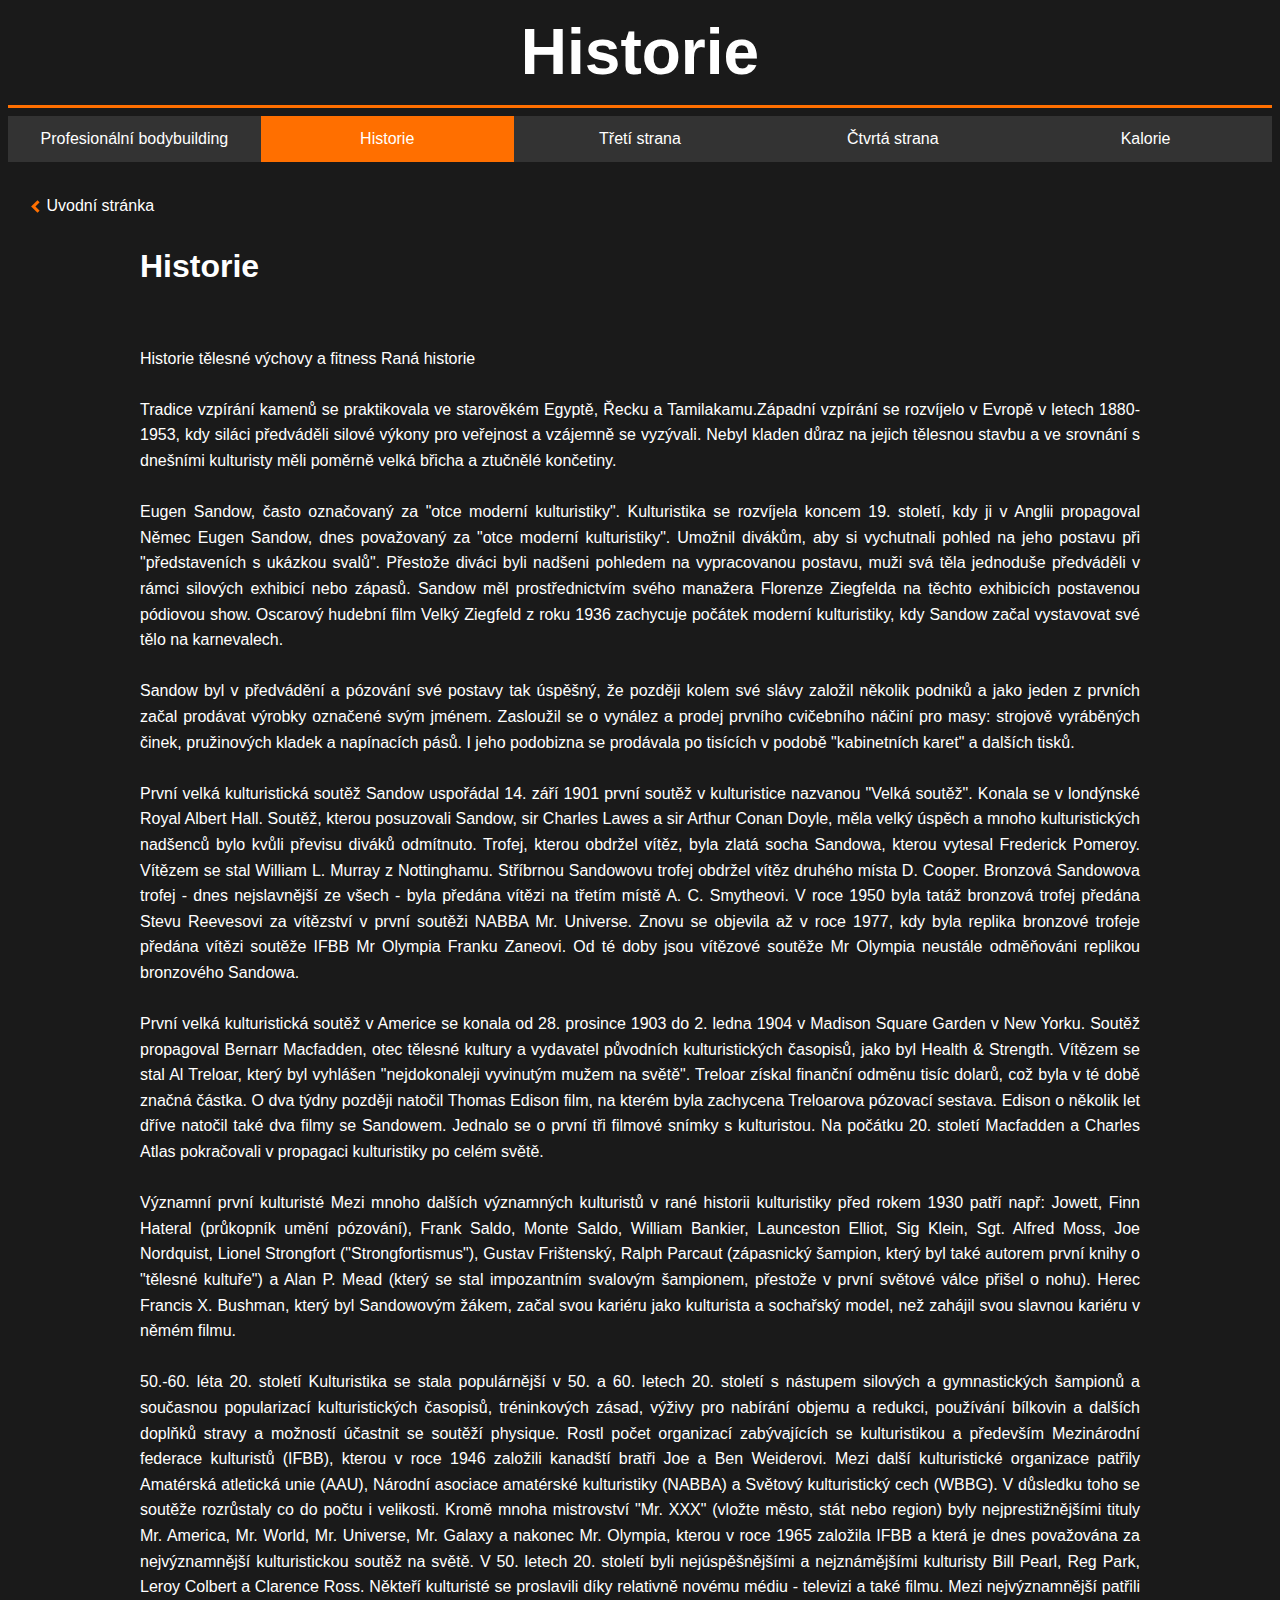
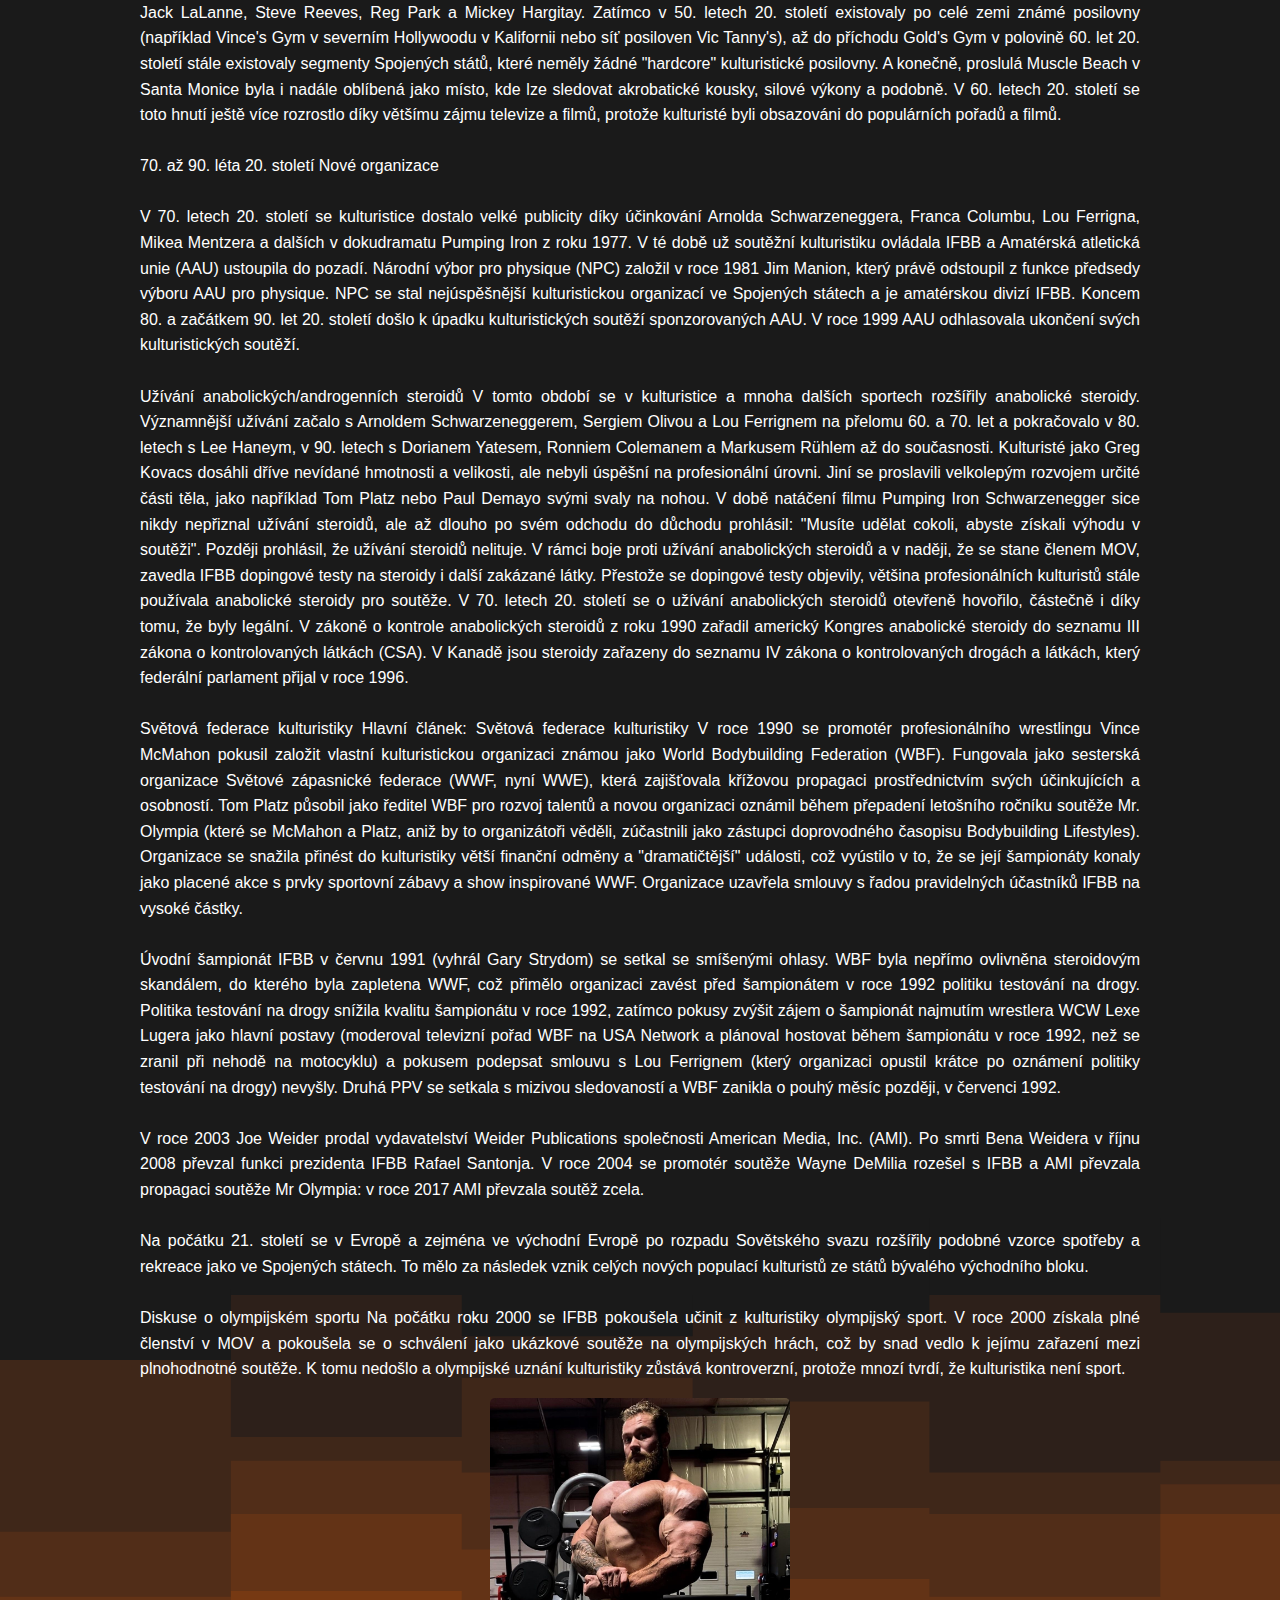
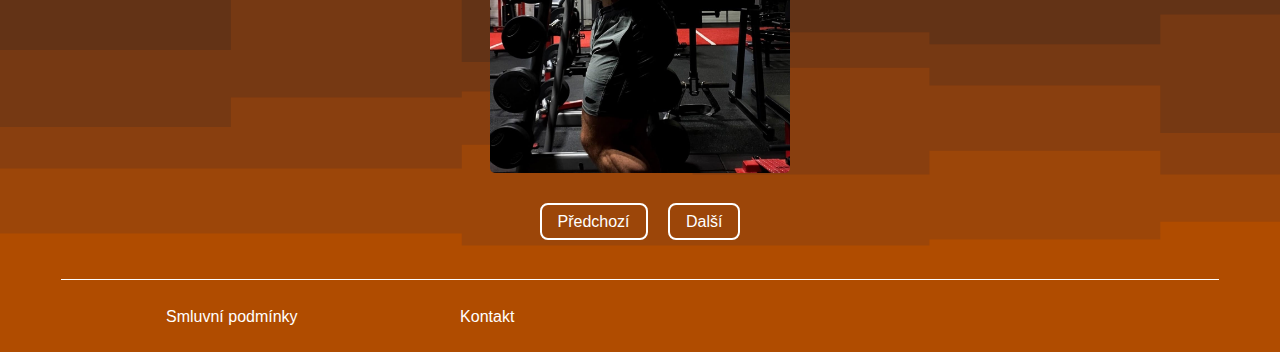
==== commit ea584c2f: "přidání uvodní stránky" ====
--- a/pROJEKT/2strana.html
+++ b/pROJEKT/2strana.html
@@ -20,6 +20,9 @@
       <li><a href="4strana.html">Čtvrtá strana</a></li>
       <li><a href="5strana.html">Kalorie</a></li>
     </ul>
+    <div class="arrowDiv">
+      <a href="uvodni-strana.html"><i class="arrow left"></i> Uvodní stránka</a>
+    </div>
     <div class="menu">
       <div class="text">
         <h1>Historie</h1>
--- a/pROJEKT/css1.css
+++ b/pROJEKT/css1.css
@@ -61,6 +61,7 @@
 h5,
 h6 {
   color: #fff;
+  margin-top: -30px;
 }
 
 a {
@@ -78,7 +79,7 @@
   padding: 0;
   overflow: hidden;
   background-color: #333;
-  height: 10%;
+  height: 12%;
 }
 
 nav {
@@ -89,9 +90,11 @@
 li {
   float: left;
   width: 20%;
+  height: 100%;
 }
 
 li a {
+  height: 100%;
   display: block;
   color: #fff;
   text-align: center;
@@ -277,7 +280,74 @@
   font-size: 16px;
 }
 
-@media screen and (max-width: 900px) {
+.text {
+  max-width: 1000px;
+  margin: auto;
+  padding: 1rem;
+  line-height: 1.6;
+  text-align: justify;
+}
+
+.body {
+  background-image: url(poly.svg);
+  background-repeat: no-repeat;
+  background-size: cover;
+}
+
+.arrow {
+  border: solid #ff6f00;
+  border-width: 0 3px 3px 0;
+  display: inline-block;
+  padding: 3px;
+}
+
+.arrowDiv {
+  margin-top: 35px;
+}
+
+.left {
+  transform: rotate(135deg);
+  -webkit-transform: rotate(135deg);
+}
+
+#myBtn {
+  display: none;
+  position: fixed;
+  bottom: 20px;
+  right: 30px;
+  z-index: 99;
+  font-size: 20px;
+  border: none;
+  outline: none;
+  background-color: solid #ff6f00;
+  color: white;
+  cursor: pointer;
+  padding: 15px;
+  border-radius: 8px;
+}
+
+#myBtn:hover {
+  background-color: #555;
+}
+
+.yt {
+  aspect-ratio: 16 / 9;
+  width: 48%;
+}
+
+@media screen and (max-width: 1115px) {
+  li a {
+    font-size: 0.8em;
+  }
+}
+
+@media screen and (max-width: 1384px) {
+  .arrowDiv {
+    margin-bottom: 40px;
+  }
+}
+
+@media screen and (max-width: 991px) {
   ul.menuCS li.right,
   ul.menuCS li {
     float: none;
@@ -333,50 +403,14 @@
     width: auto;
     text-align: justify;
   }
-}
-
-.text {
-  max-width: 1000px;
-  margin: auto;
-  padding: 1rem;
-  line-height: 1.6;
-  text-align: justify;
-}
-
-.body {
-  background-image: url(poly.svg);
-  background-repeat: no-repeat;
-  background-size: cover;
-}
-
-.arrow {
-  border: solid #ff6f00;
-  border-width: 0 3px 3px 0;
-  display: inline-block;
-  padding: 3px;
-}
-
-.left {
-  transform: rotate(135deg);
-  -webkit-transform: rotate(135deg);
-}
-
-#myBtn {
-  display: none;
-  position: fixed;
-  bottom: 20px;
-  right: 30px;
-  z-index: 99;
-  font-size: 20px;
-  border: none;
-  outline: none;
-  background-color: solid #ff6f00;
-  color: white;
-  cursor: pointer;
-  padding: 15px;
-  border-radius: 8px;
-}
-
-#myBtn:hover {
-  background-color: #555;
-}
+
+  iframe {
+    width: 100%;
+  }
+}
+
+@media screen and (min-width: 1000px) {
+  .text {
+    font-size: 1em;
+  }
+}
--- a/pROJEKT/css.css
+++ b/pROJEKT/css.css
@@ -11,7 +11,7 @@
 .modal {
   display: none;
   position: fixed;
-  padding-top: 100px;
+  padding-bottom: 115px;
   left: 0;
   top: 0;
   width: 100%;
@@ -19,7 +19,7 @@
   overflow: auto;
   background-color: rgb(0, 0, 0);
   background-color: rgba(0, 0, 0, 0.9);
-  max-height: 90%;
+  max-height: 10 0%;
 }
 
 .modal-content {
@@ -73,7 +73,7 @@
   cursor: pointer;
 }
 
-@media only screen and (max-width: 700px) {
+@media only screen and (max-width: 991px) {
   .modal-content {
     width: 100%;
   }
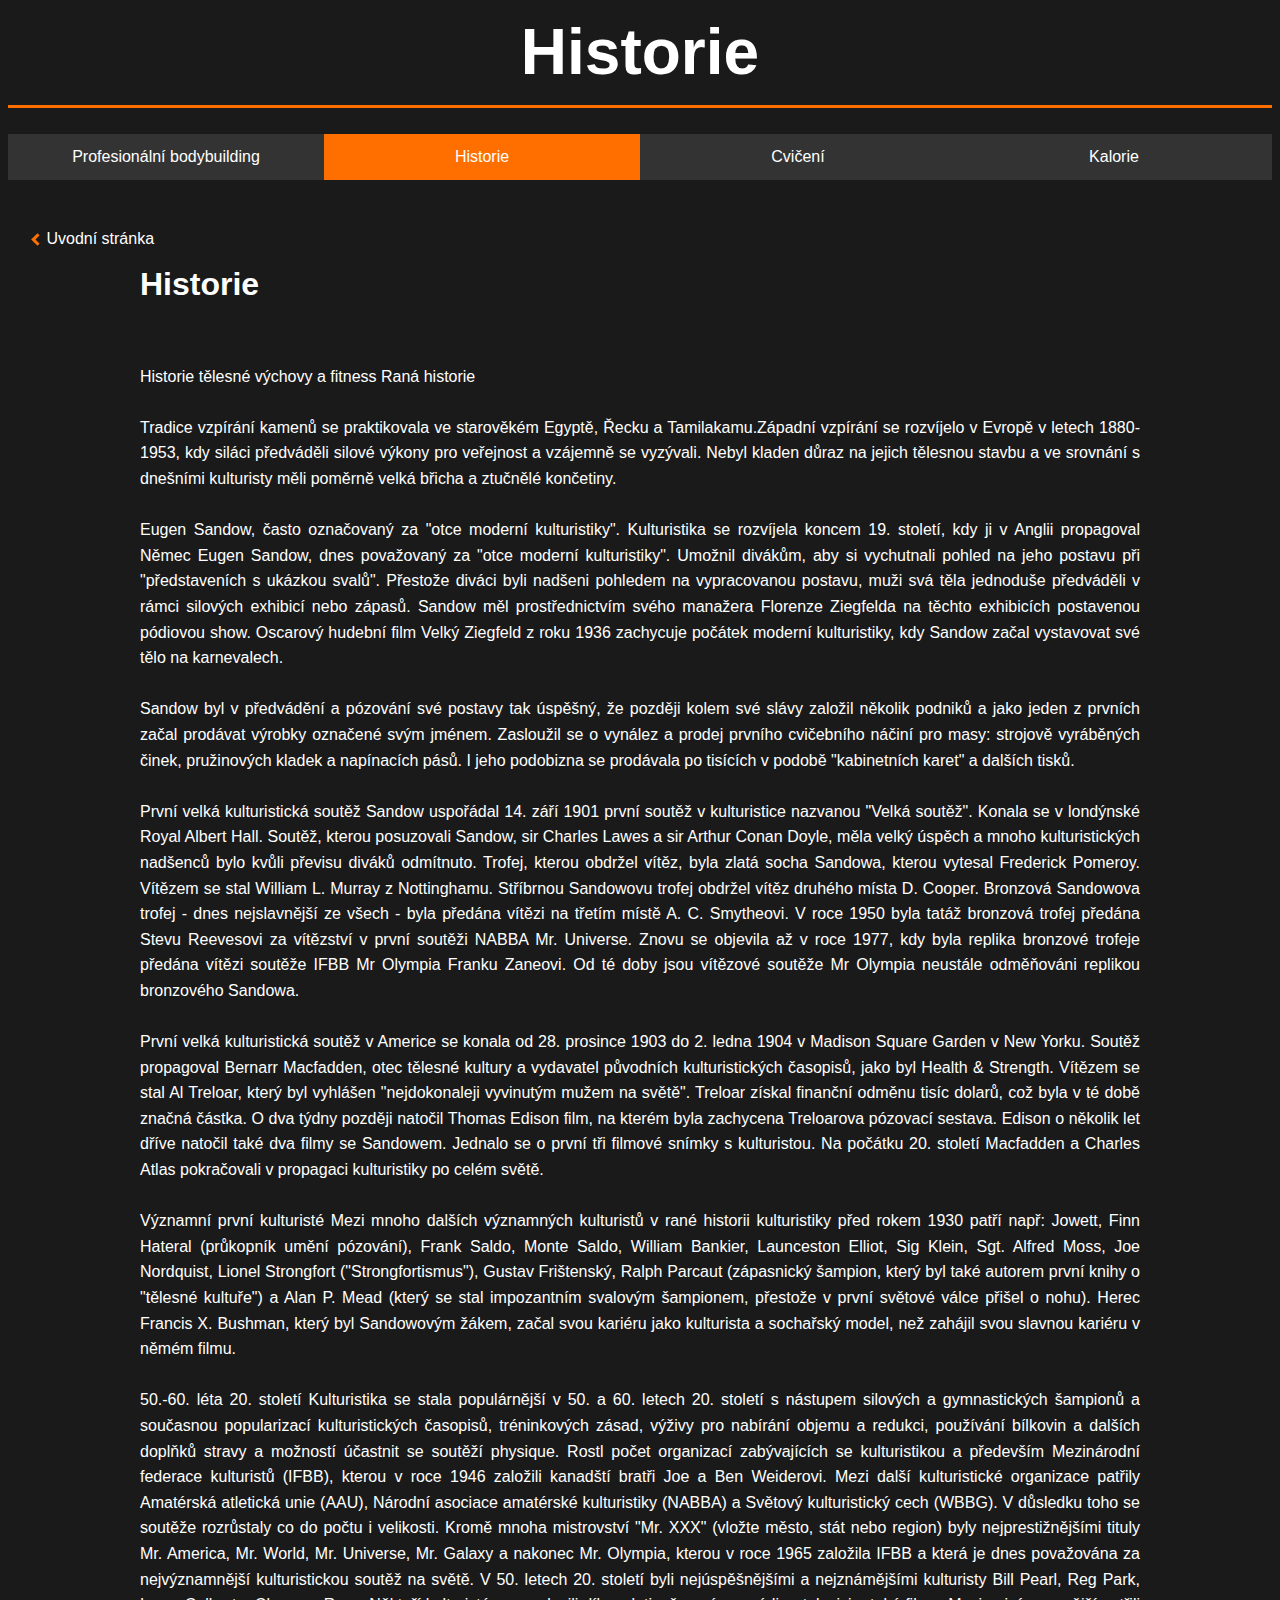
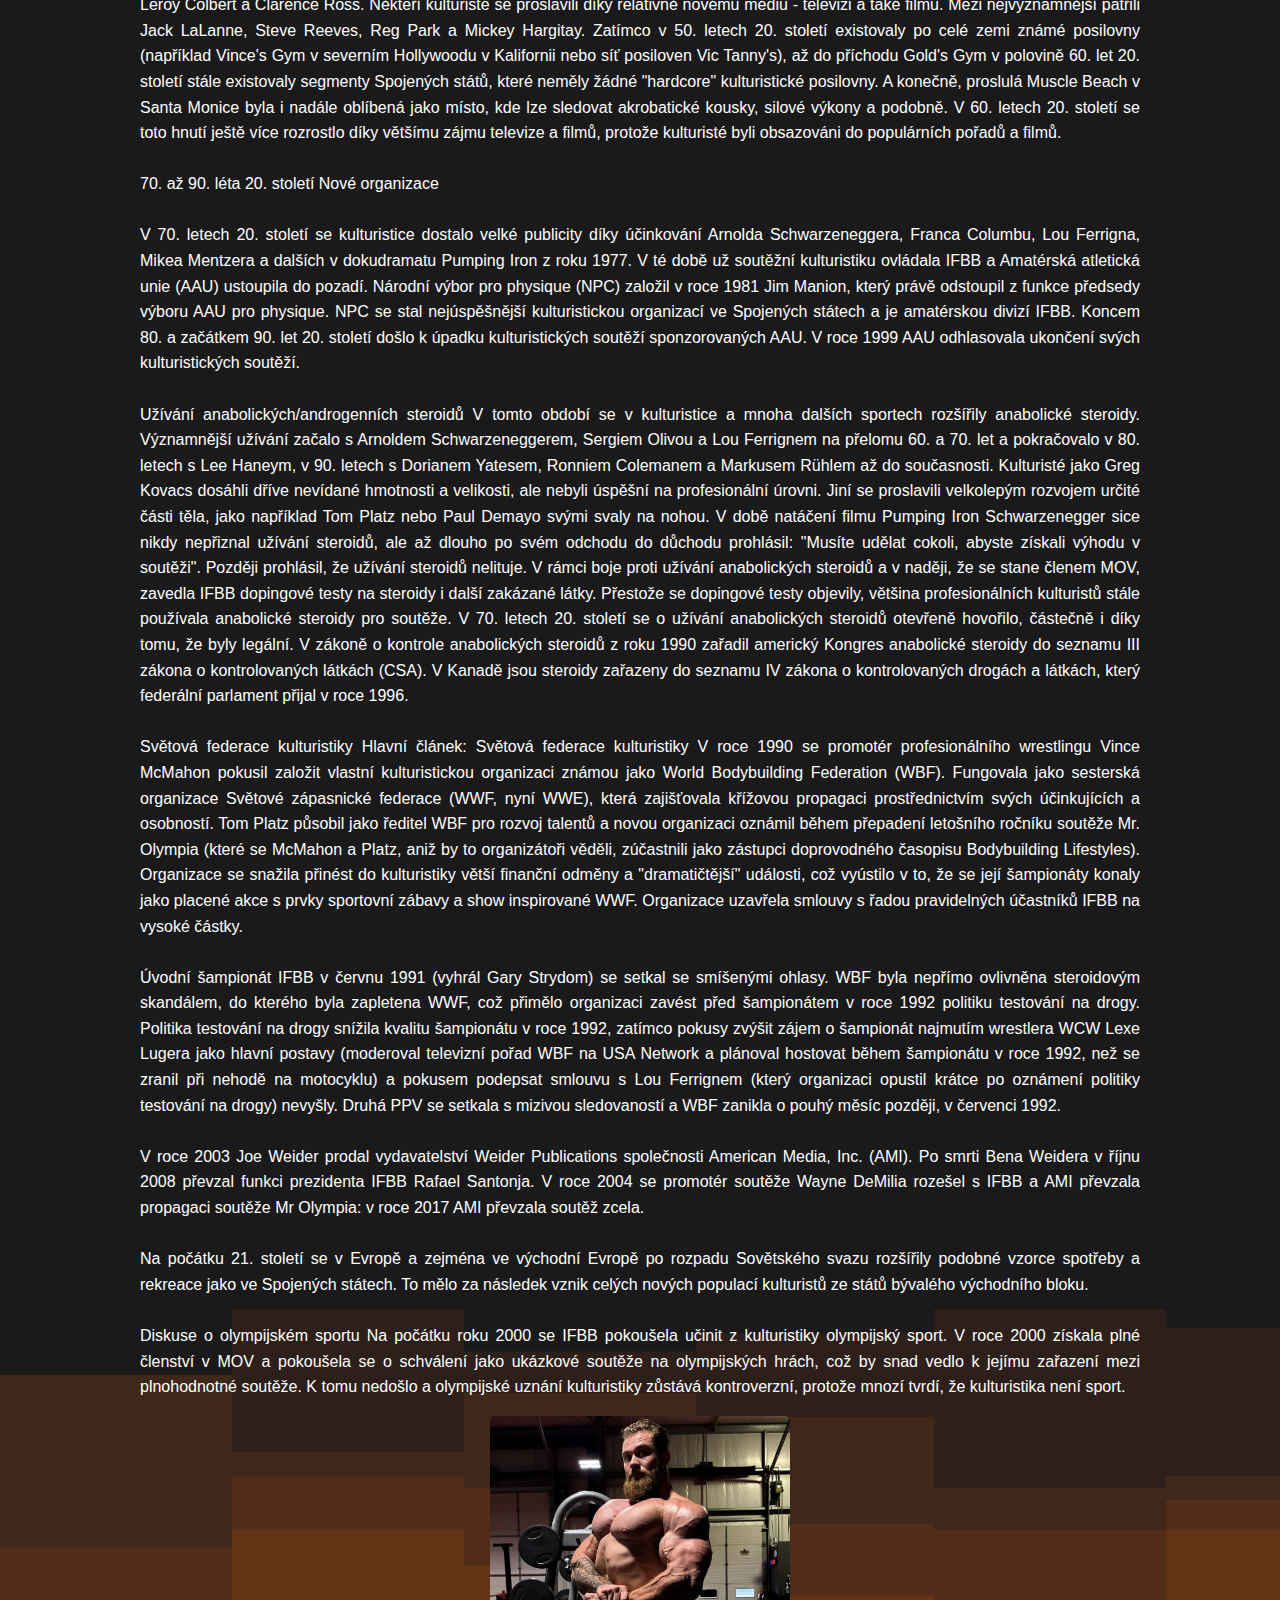
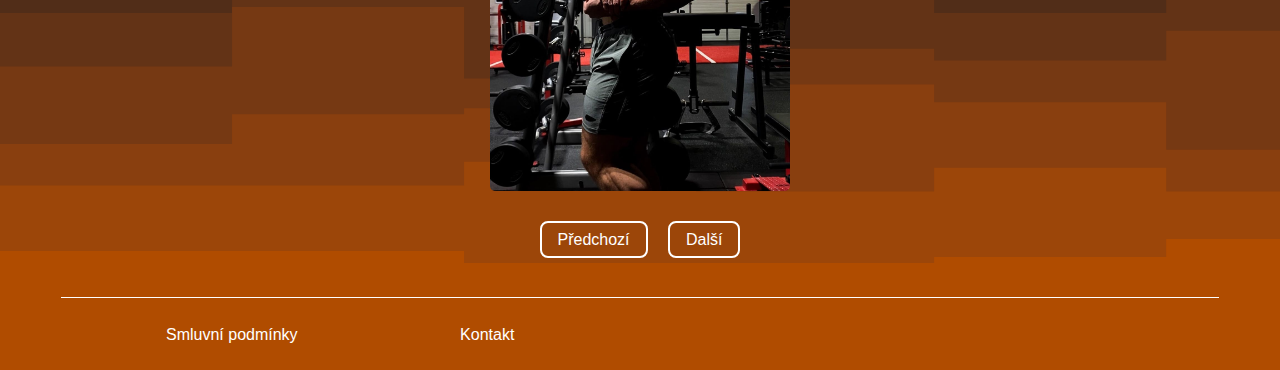
==== commit 56eb477b: "odstranění 4. strany" ====
--- a/pROJEKT/2strana.html
+++ b/pROJEKT/2strana.html
@@ -13,11 +13,11 @@
     <button onclick="topFunction()" id="myBtn" title="Go to top">↑</button>
     <p class="nadpis">Historie</p>
     <hr class="cara" />
+    <br />
     <ul class="menuCS">
       <li><a href="hlavn_strana.html">Profesionální bodybuilding</a></li>
       <li><a class="active" href="2strana.html">Historie</a></li>
-      <li><a href="3strana.html">Třetí strana</a></li>
-      <li><a href="4strana.html">Čtvrtá strana</a></li>
+      <li><a href="3strana.html">Cvičení</a></li>
       <li><a href="5strana.html">Kalorie</a></li>
     </ul>
     <div class="arrowDiv">
--- a/pROJEKT/css1.css
+++ b/pROJEKT/css1.css
@@ -2,6 +2,7 @@
   font-family: Arial, sans-serif;
   background-image: url(poly.svg) no-repeat;
   color: white;
+  -webkit-font-smoothing: antialiased;
 }
 
 *::-webkit-scrollbar {
@@ -61,7 +62,7 @@
 h5,
 h6 {
   color: #fff;
-  margin-top: -30px;
+  margin-top: -45px;
 }
 
 a {
@@ -89,7 +90,7 @@
 
 li {
   float: left;
-  width: 20%;
+  width: 25%;
   height: 100%;
 }
 
@@ -242,6 +243,7 @@
 
 .arrowDiv {
   margin-left: 25px;
+  margin-top: 50px;
 }
 
 .calorieTab {
@@ -299,10 +301,6 @@
   border-width: 0 3px 3px 0;
   display: inline-block;
   padding: 3px;
-}
-
-.arrowDiv {
-  margin-top: 35px;
 }
 
 .left {
